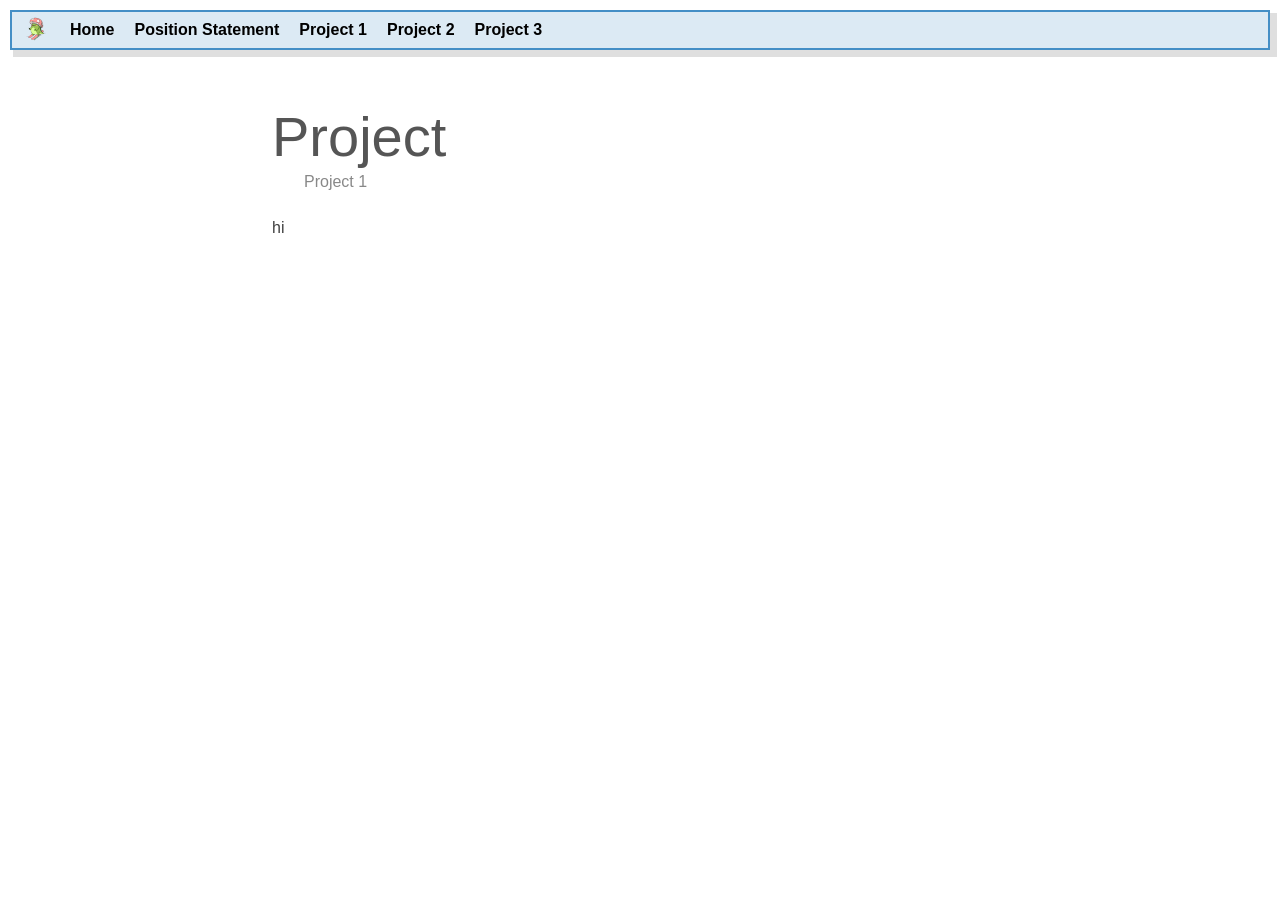
==== p1.html @ 80aefc83 "bump mainpage" ====
<!DOCTYPE html>
	<html lang="en">
	<head>
	    <meta charset="UTF-8">
	    <meta name="viewport" content="width=device-width, initial-scale=1.0">
	    <title>EP: Project 1</title>
	    <link rel="stylesheet" href="style.css">
	</head>
	<body>

    <!-- UNIVERSAL HEADER START -->
    <header>
        <nav>
            <ul>
            	<img id="icon" src="assets/shroomskies.webp" width="24" height="24">
                <li><a href="index.html">Home</a></li>
                <li><a href="ps.html">Position Statement</a></li>
                <li><a href="p1.html">Project 1</a></li>
                <li><a href="p1.html">Project 2</a></li>
                <li><a href="p1.html">Project 3</a></li>
            </ul>
        </nav>
    </header>
    <!-- UNIVERSAL HEADER END -->

    <main>
        <h1>Project</h1>
        <h2>Project 1</h2>
        <p>
			hi
        </p>
    </main>


</body>
</html>
---- style.css ----
/* Reset */
* {
    margin: 0;
    padding: 0;
    box-sizing: border-box;
}

body {
    font-family: Sans-Serif;
    line-height: 1.6;
    color: #404040;
}

header {
    padding: 0;
    margin: 10px;
    background: #448fc630;
    border: 2px solid #448fc6;
    border-radius: 0px;
    box-shadow: 5px 5px 0px 2px #00000020;
}
#icon {
	margin-left:12px;
	margin-right: 12px;
}
nav ul {
    padding: 5px 0;
    display: flex;
    justify-content: left;
    list-style: none;
}
nav ul li a {
    text-decoration: none;
    font-weight: bold;
    color: #000;
    padding: 10px 10px;
}
nav ul li a:hover {
    color: #fff;
    background: #1071db;
}

/* Main Content */
main {
    padding: 2rem;
    max-width: 800px;
    margin: 0 auto;
}

main h1 {
	color: #555;
	font-size: 56px;
    font-weight: 300;
}
main h2{
	color: #888;
	font-size: 16px;
	font-weight: 200;
	margin-left: 2em;
	margin-top: -12px;
	margin-bottom: 20px;
}
main p{
	margin: 10px 0 0 0px;
}
main li {
	margin-bottom: 16px;
}
main .list-links{
	color: #000;
	text-decoration: none;
	font-weight: bold;
	background-color: #f7ceca;
	border: 2px solid #e13b2d;
	padding: 2px 6px 2px 6px;
}
main .list-links:hover{
	background-color: #d7aeaa;
}
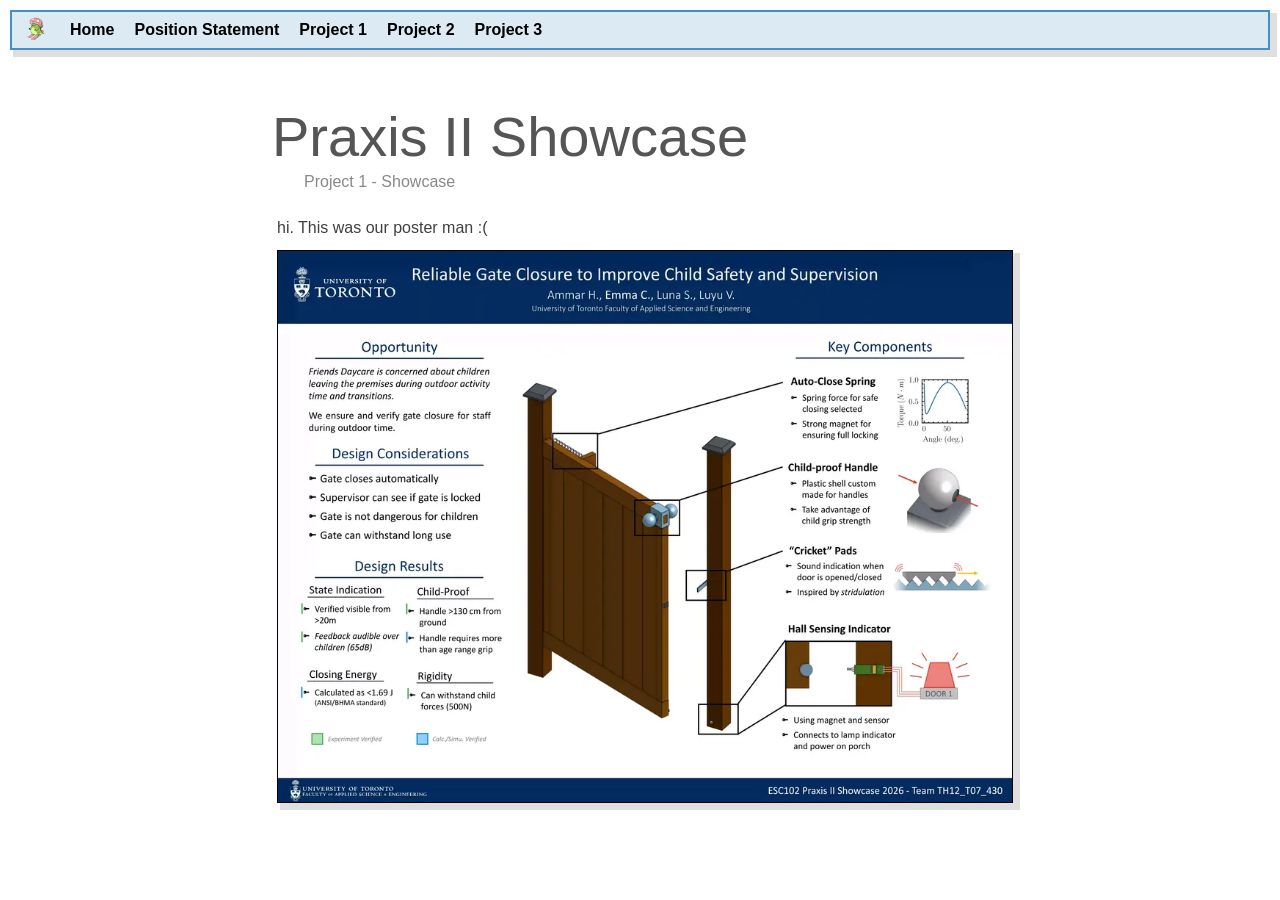
==== commit 16ca3fc0: "add ps" ====
--- a/p1.html
+++ b/p1.html
@@ -1,18 +1,21 @@
 <!DOCTYPE html>
-	<html lang="en">
-	<head>
-	    <meta charset="UTF-8">
-	    <meta name="viewport" content="width=device-width, initial-scale=1.0">
-	    <title>EP: Project 1</title>
-	    <link rel="stylesheet" href="style.css">
-	</head>
-	<body>
+<html lang="en">
+
+<head>
+    <meta charset="UTF-8">
+    <meta name="viewport" content="width=device-width, initial-scale=1.0">
+    <title>Engineering Portfolio</title>
+    <link rel="icon" href="favicon.webp">
+    <link rel="stylesheet" href="style.css">
+</head>
+
+<body>
 
     <!-- UNIVERSAL HEADER START -->
     <header>
         <nav>
             <ul>
-            	<img id="icon" src="assets/shroomskies.webp" width="24" height="24">
+                <img id="icon" src="assets/shroomskies.webp" width="24" height="24">
                 <li><a href="index.html">Home</a></li>
                 <li><a href="ps.html">Position Statement</a></li>
                 <li><a href="p1.html">Project 1</a></li>
@@ -24,13 +27,15 @@
     <!-- UNIVERSAL HEADER END -->
 
     <main>
-        <h1>Project</h1>
-        <h2>Project 1</h2>
+        <h1>Praxis II Showcase</h1>
+        <h2>Project 1 - Showcase</h2>
         <p>
-			hi
+            hi. This was our poster man :(
         </p>
+        <img src="assets/poster.webp">
     </main>
 
 
 </body>
+
 </html>
--- a/style.css
+++ b/style.css
@@ -12,29 +12,35 @@
 }
 
 header {
+    position: sticky;
+    top: 10px;
     padding: 0;
     margin: 10px;
-    background: #448fc630;
+    background: #dceaf4;
     border: 2px solid #448fc6;
     border-radius: 0px;
     box-shadow: 5px 5px 0px 2px #00000020;
 }
+
 #icon {
-	margin-left:12px;
-	margin-right: 12px;
+    margin-left: 12px;
+    margin-right: 12px;
 }
+
 nav ul {
     padding: 5px 0;
     display: flex;
     justify-content: left;
     list-style: none;
 }
+
 nav ul li a {
     text-decoration: none;
     font-weight: bold;
     color: #000;
     padding: 10px 10px;
 }
+
 nav ul li a:hover {
     color: #fff;
     background: #1071db;
@@ -48,32 +54,59 @@
 }
 
 main h1 {
-	color: #555;
-	font-size: 56px;
+    color: #555;
+    font-size: 56px;
     font-weight: 300;
 }
-main h2{
-	color: #888;
-	font-size: 16px;
-	font-weight: 200;
-	margin-left: 2em;
-	margin-top: -12px;
-	margin-bottom: 20px;
+
+main h2 {
+    color: #888;
+    font-size: 16px;
+    font-weight: 200;
+    margin-left: 2em;
+    margin-top: -12px;
+    margin-bottom: 20px;
 }
-main p{
-	margin: 10px 0 0 0px;
+
+main h4 {
+    margin-top: 12px;
 }
+
+main figcaption {
+    color: #777;
+    font-size: 12px;
+    max-width: 100%;
+}
+
+main figure {
+    width: 50%;
+}
+
+main img {
+    border: 1px solid #000;
+    box-shadow: 5px 5px 0px 2px #00000020;
+    margin: 5px;
+    width: 100%;
+}
+
+main p {
+    margin: 5px 0 5px 5px;
+}
+
 main li {
-	margin-bottom: 16px;
+    margin-top: 8px;
+    margin-bottom: 8px;
 }
-main .list-links{
-	color: #000;
-	text-decoration: none;
-	font-weight: bold;
-	background-color: #f7ceca;
-	border: 2px solid #e13b2d;
-	padding: 2px 6px 2px 6px;
+
+main .list-links {
+    color: #000;
+    text-decoration: none;
+    font-weight: bold;
+    background-color: #f7ceca;
+    border: 2px solid #e13b2d;
+    padding: 2px 6px 2px 6px;
 }
-main .list-links:hover{
-	background-color: #d7aeaa;
+
+main .list-links:hover {
+    background-color: #d7aeaa;
 }
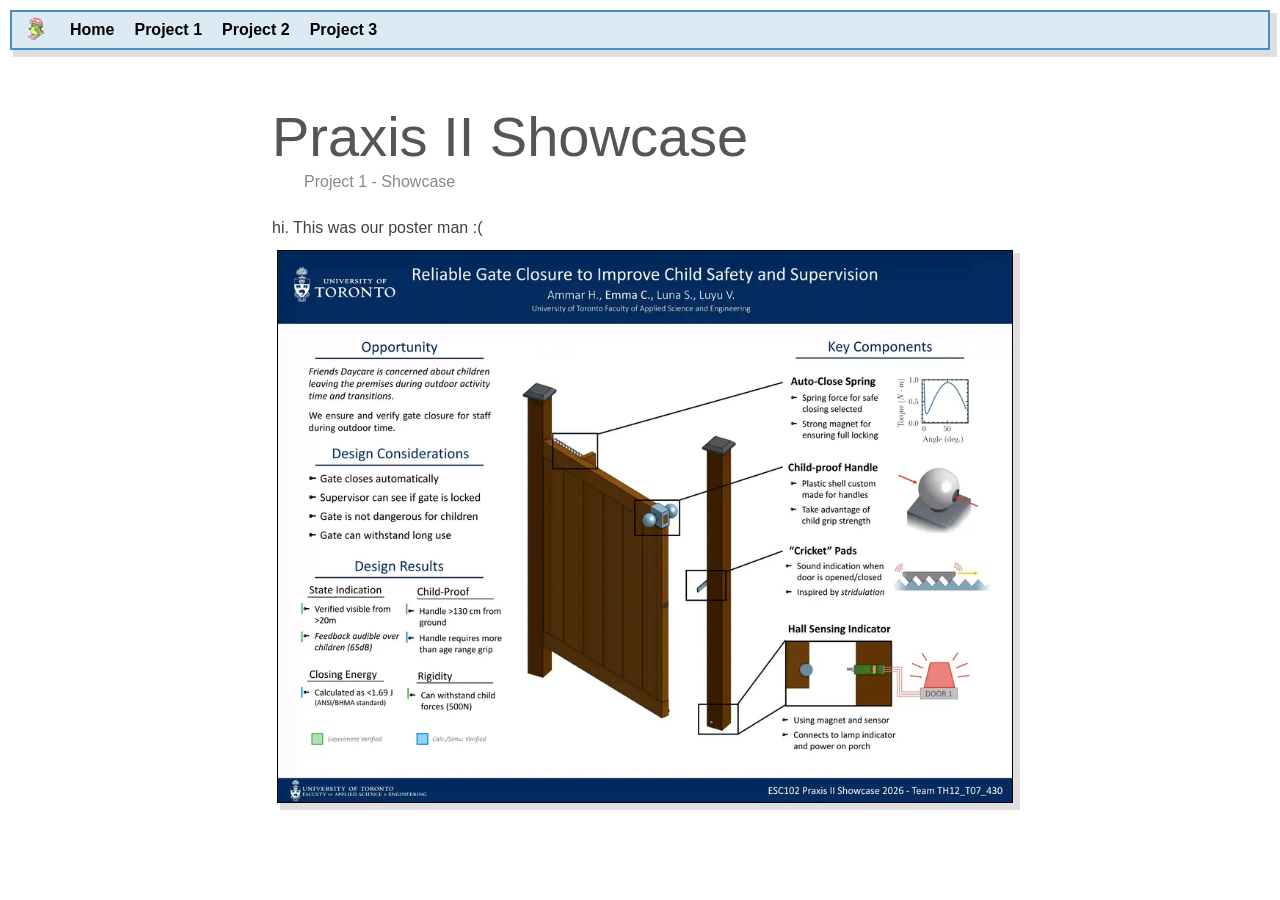
==== commit 5f4d4df8: "add for tng" ====
--- a/p1.html
+++ b/p1.html
@@ -17,7 +17,6 @@
             <ul>
                 <img id="icon" src="assets/shroomskies.webp" width="24" height="24">
                 <li><a href="index.html">Home</a></li>
-                <li><a href="ps.html">Position Statement</a></li>
                 <li><a href="p1.html">Project 1</a></li>
                 <li><a href="p1.html">Project 2</a></li>
                 <li><a href="p1.html">Project 3</a></li>
--- a/style.css
+++ b/style.css
@@ -73,13 +73,16 @@
 }
 
 main figcaption {
-    color: #777;
+    color: #555;
     font-size: 12px;
     max-width: 100%;
 }
 
 main figure {
-    width: 50%;
+    max-width: 500px;
+    border: 2px solid #42ad47;
+    background-color: #e4f3e5;
+    padding: 10px 30px 10px 10px;
 }
 
 main img {
@@ -90,7 +93,7 @@
 }
 
 main p {
-    margin: 5px 0 5px 5px;
+    margin: 5px 0 5px 0px;
 }
 
 main li {
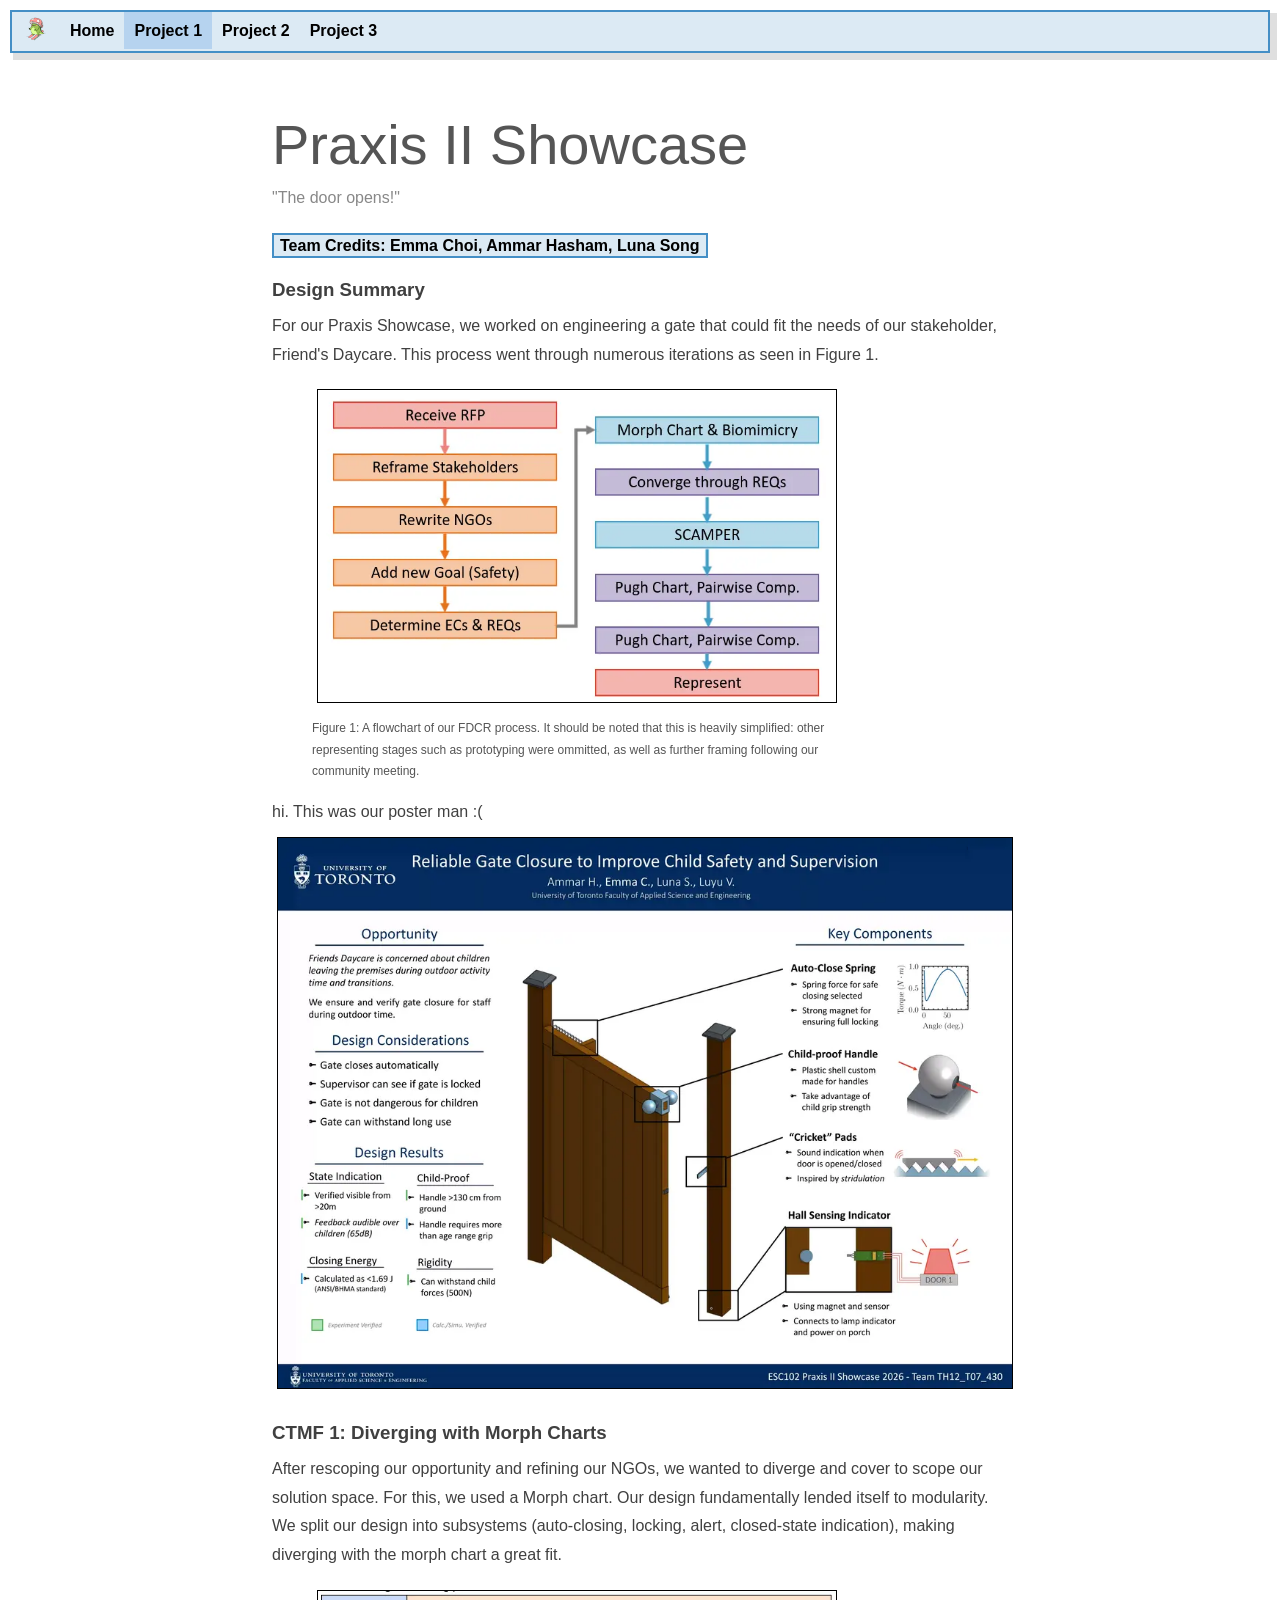
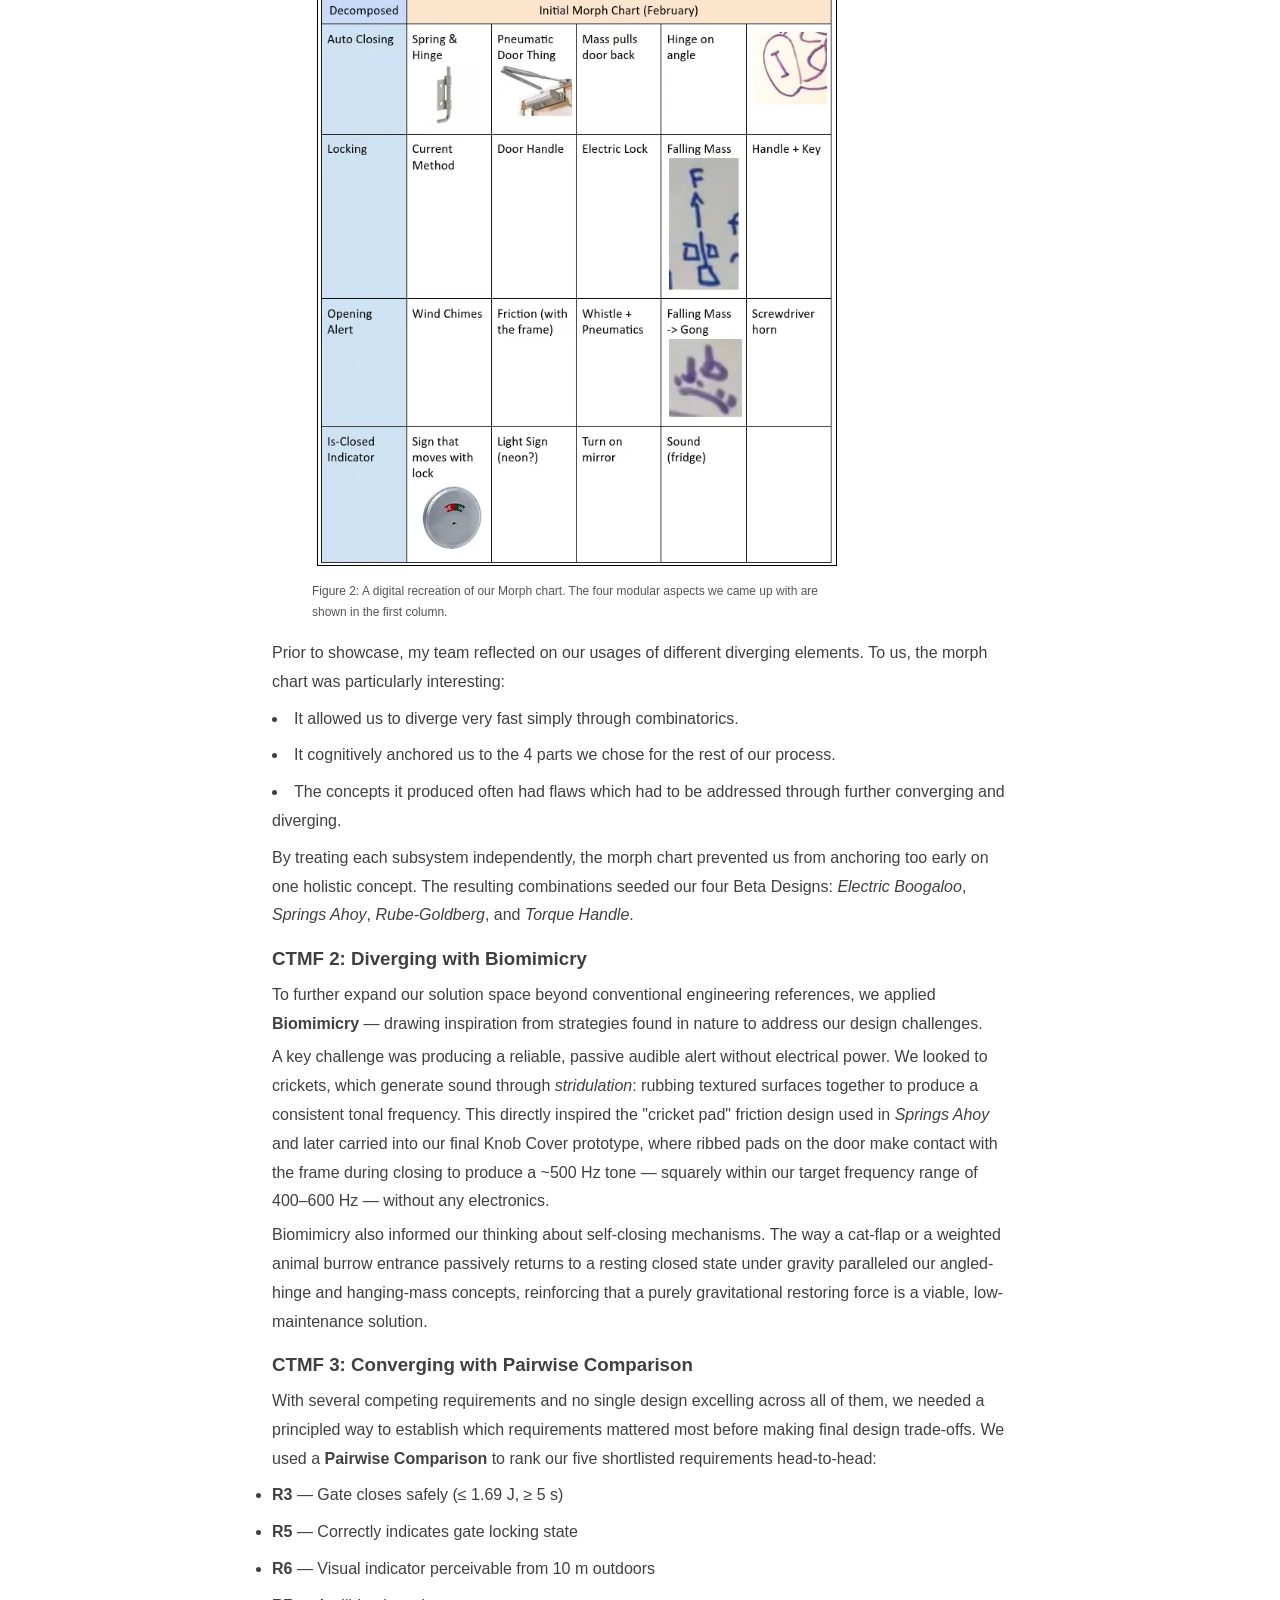
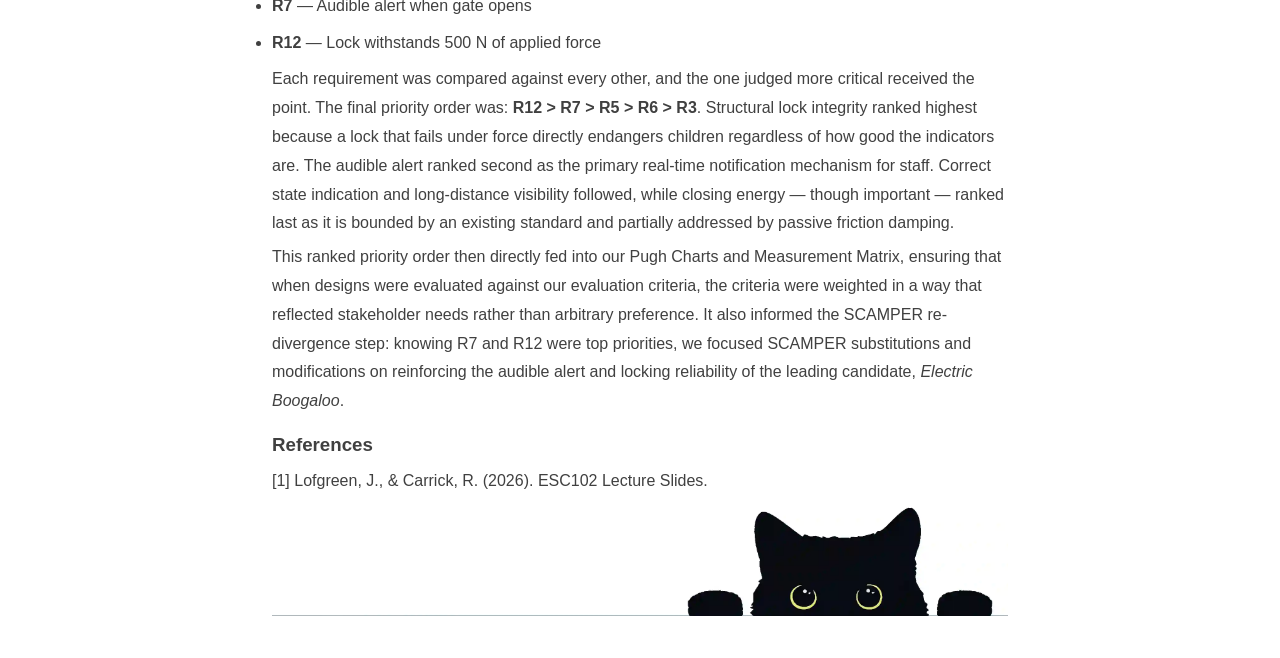
==== commit 598e3715: "add stuff" ====
--- a/p1.html
+++ b/p1.html
@@ -17,9 +17,9 @@
             <ul>
                 <img id="icon" src="assets/shroomskies.webp" width="24" height="24">
                 <li><a href="index.html">Home</a></li>
-                <li><a href="p1.html">Project 1</a></li>
-                <li><a href="p1.html">Project 2</a></li>
-                <li><a href="p1.html">Project 3</a></li>
+                <li><a href="p1.html" id="active-tab">Project 1</a></li>
+                <li><a href="p2.html">Project 2</a></li>
+                <li><a href="p3.html">Project 3</a></li>
             </ul>
         </nav>
     </header>
@@ -27,11 +27,114 @@
 
     <main>
         <h1>Praxis II Showcase</h1>
-        <h2>Project 1 - Showcase</h2>
+        <h2>"The door opens!"</h2>
+        <b class="list-links"> Team Credits: Emma Choi, Ammar Hasham, Luna Song
+        </b>
+
+        <h3>Design Summary</h3>
+        <p>
+            For our Praxis Showcase, we worked on engineering a gate that could fit the needs of our stakeholder,
+            Friend's Daycare. This process went through numerous iterations as seen in Figure 1.
+        </p>
+        <figure>
+            <img src="assets/fdcr.webp" alt="Figure 1">
+            <figcaption>Figure 1: A flowchart of our FDCR process. It should be noted that this is heavily simplified:
+                other representing stages such as prototyping were ommitted, as well as further framing following our
+                community meeting.</figcaption>
+        </figure>
         <p>
             hi. This was our poster man :(
         </p>
         <img src="assets/poster.webp">
+
+        <h3>CTMF 1: Diverging with Morph Charts</h3>
+        <p>
+            After rescoping our opportunity and refining our NGOs, we wanted to diverge and cover to scope our solution
+            space. For this, we used a Morph chart. Our design fundamentally lended itself to modularity. We split our
+            design into subsystems (auto-closing, locking, alert, closed-state indication), making diverging with the
+            morph chart a great fit.
+        </p>
+        <figure>
+            <img src="assets/morph.webp" alt="Figure 2">
+            <figcaption>Figure 2: A digital recreation of our Morph chart. The four modular aspects we came up with are
+                shown in the first column.</figcaption>
+        </figure>
+
+        <p>
+            Prior to showcase, my team reflected on our usages of different diverging elements. To us, the morph chart
+            was particularly interesting:
+            <li>It allowed us to diverge very fast simply through combinatorics.</li>
+            <li>It cognitively anchored us to the 4 parts we chose for the rest of our process.</li>
+            <li>The concepts it produced often had flaws which had to be addressed through further converging and
+                diverging.</li>
+
+        </p>
+        <p>
+            By treating each subsystem independently, the morph chart prevented us from anchoring too early on
+            one holistic concept. The resulting combinations seeded our four Beta Designs: <em>Electric
+                Boogaloo</em>, <em>Springs Ahoy</em>, <em>Rube-Goldberg</em>, and <em>Torque Handle</em>.
+        </p>
+
+        <h3>CTMF 2: Diverging with Biomimicry</h3>
+        <p>
+            To further expand our solution space beyond conventional engineering references, we applied
+            <b>Biomimicry</b> — drawing inspiration from strategies found in nature to address our design
+            challenges.
+        </p>
+        <p>
+            A key challenge was producing a reliable, passive audible alert without electrical power. We looked
+            to crickets, which generate sound through <em>stridulation</em>: rubbing textured surfaces together
+            to produce a consistent tonal frequency. This directly inspired the "cricket pad" friction design
+            used in <em>Springs Ahoy</em> and later carried into our final Knob Cover prototype, where ribbed
+            pads on the door make contact with the frame during closing to produce a ~500 Hz tone — squarely
+            within our target frequency range of 400–600 Hz — without any electronics.
+        </p>
+        <p>
+            Biomimicry also informed our thinking about self-closing mechanisms. The way a cat-flap or a
+            weighted animal burrow entrance passively returns to a resting closed state under gravity paralleled
+            our angled-hinge and hanging-mass concepts, reinforcing that a purely gravitational restoring force
+            is a viable, low-maintenance solution.
+        </p>
+
+        <h3>CTMF 3: Converging with Pairwise Comparison</h3>
+        <p>
+            With several competing requirements and no single design excelling across all of them, we needed a
+            principled way to establish which requirements mattered most before making final design trade-offs.
+            We used a <b>Pairwise Comparison</b> to rank our five shortlisted requirements head-to-head:
+        </p>
+        <ul>
+            <li><b>R3</b> — Gate closes safely (≤ 1.69 J, ≥ 5 s)</li>
+            <li><b>R5</b> — Correctly indicates gate locking state</li>
+            <li><b>R6</b> — Visual indicator perceivable from 10 m outdoors</li>
+            <li><b>R7</b> — Audible alert when gate opens</li>
+            <li><b>R12</b> — Lock withstands 500 N of applied force</li>
+        </ul>
+        <p>
+            Each requirement was compared against every other, and the one judged more critical received the
+            point. The final priority order was: <strong>R12 &gt; R7 &gt; R5 &gt; R6 &gt; R3</strong>.
+            Structural lock integrity ranked highest because a lock that fails under force directly endangers
+            children regardless of how good the indicators are. The audible alert ranked second as the primary
+            real-time notification mechanism for staff. Correct state indication and long-distance visibility
+            followed, while closing energy — though important — ranked last as it is bounded by an existing
+            standard and partially addressed by passive friction damping.
+        </p>
+        <p>
+            This ranked priority order then directly fed into our Pugh Charts and Measurement Matrix, ensuring
+            that when designs were evaluated against our evaluation criteria, the criteria were weighted in a
+            way that reflected stakeholder needs rather than arbitrary preference. It also informed the
+            SCAMPER re-divergence step: knowing R7 and R12 were top priorities, we focused SCAMPER
+            substitutions and modifications on reinforcing the audible alert and locking reliability of the
+            leading candidate, <em>Electric Boogaloo</em>.
+        </p>
+
+        <h3>References</h3>
+        <p>
+            [1] Lofgreen, J., & Carrick, R. (2026). ESC102 Lecture Slides.
+        </p>
+
+
+        <img src="assets/cat.webp" alt="cat" class="no-border">
+
     </main>
 
 
--- a/style.css
+++ b/style.css
@@ -7,7 +7,7 @@
 
 body {
     font-family: Sans-Serif;
-    line-height: 1.6;
+    line-height: 1.8;
     color: #404040;
 }
 
@@ -25,6 +25,14 @@
 #icon {
     margin-left: 12px;
     margin-right: 12px;
+}
+
+#active-tab {
+    background: #1071db30;
+}
+
+#active-tab:hover {
+    background: #1071db;
 }
 
 nav ul {
@@ -63,10 +71,14 @@
     color: #888;
     font-size: 16px;
     font-weight: 200;
-    margin-left: 2em;
     margin-top: -12px;
     margin-bottom: 20px;
 }
+
+main h3 {
+    margin-top: 12px;
+}
+
 
 main h4 {
     margin-top: 12px;
@@ -79,17 +91,23 @@
 }
 
 main figure {
-    max-width: 500px;
-    border: 2px solid #42ad47;
-    background-color: #e4f3e5;
-    padding: 10px 30px 10px 10px;
+    max-width: 600px;
+    /*border: 2px solid #42ad47;
+    background-color: #e4f3e5;*/
+    padding: 10px 40px 10px 40px;
 }
 
 main img {
     border: 1px solid #000;
-    box-shadow: 5px 5px 0px 2px #00000020;
     margin: 5px;
     width: 100%;
+}
+
+.no-border {
+    border: none;
+    background: none;
+    margin: 0;
+    padding: 0;
 }
 
 main p {
@@ -105,11 +123,7 @@
     color: #000;
     text-decoration: none;
     font-weight: bold;
-    background-color: #f7ceca;
-    border: 2px solid #e13b2d;
+    background-color: #dceaf4;
+    border: 2px solid #448fc6;
     padding: 2px 6px 2px 6px;
 }
-
-main .list-links:hover {
-    background-color: #d7aeaa;
-}
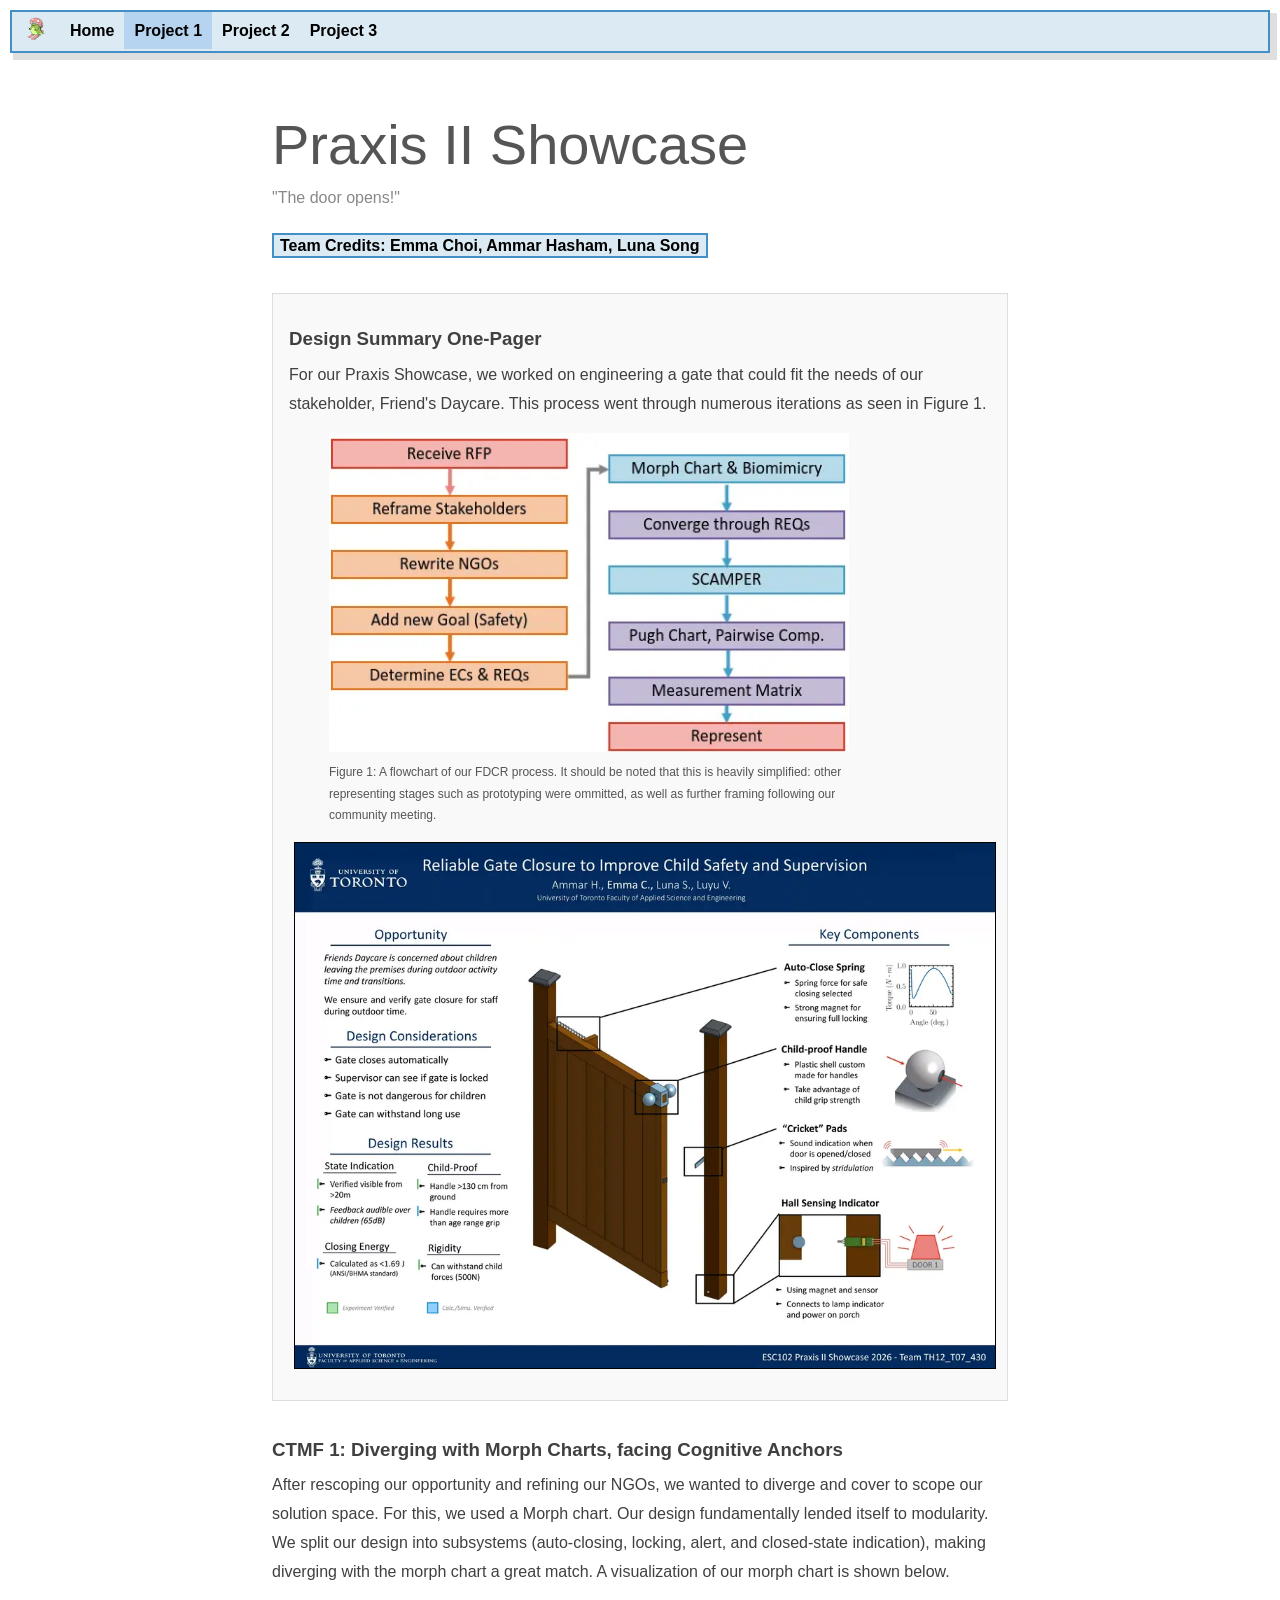
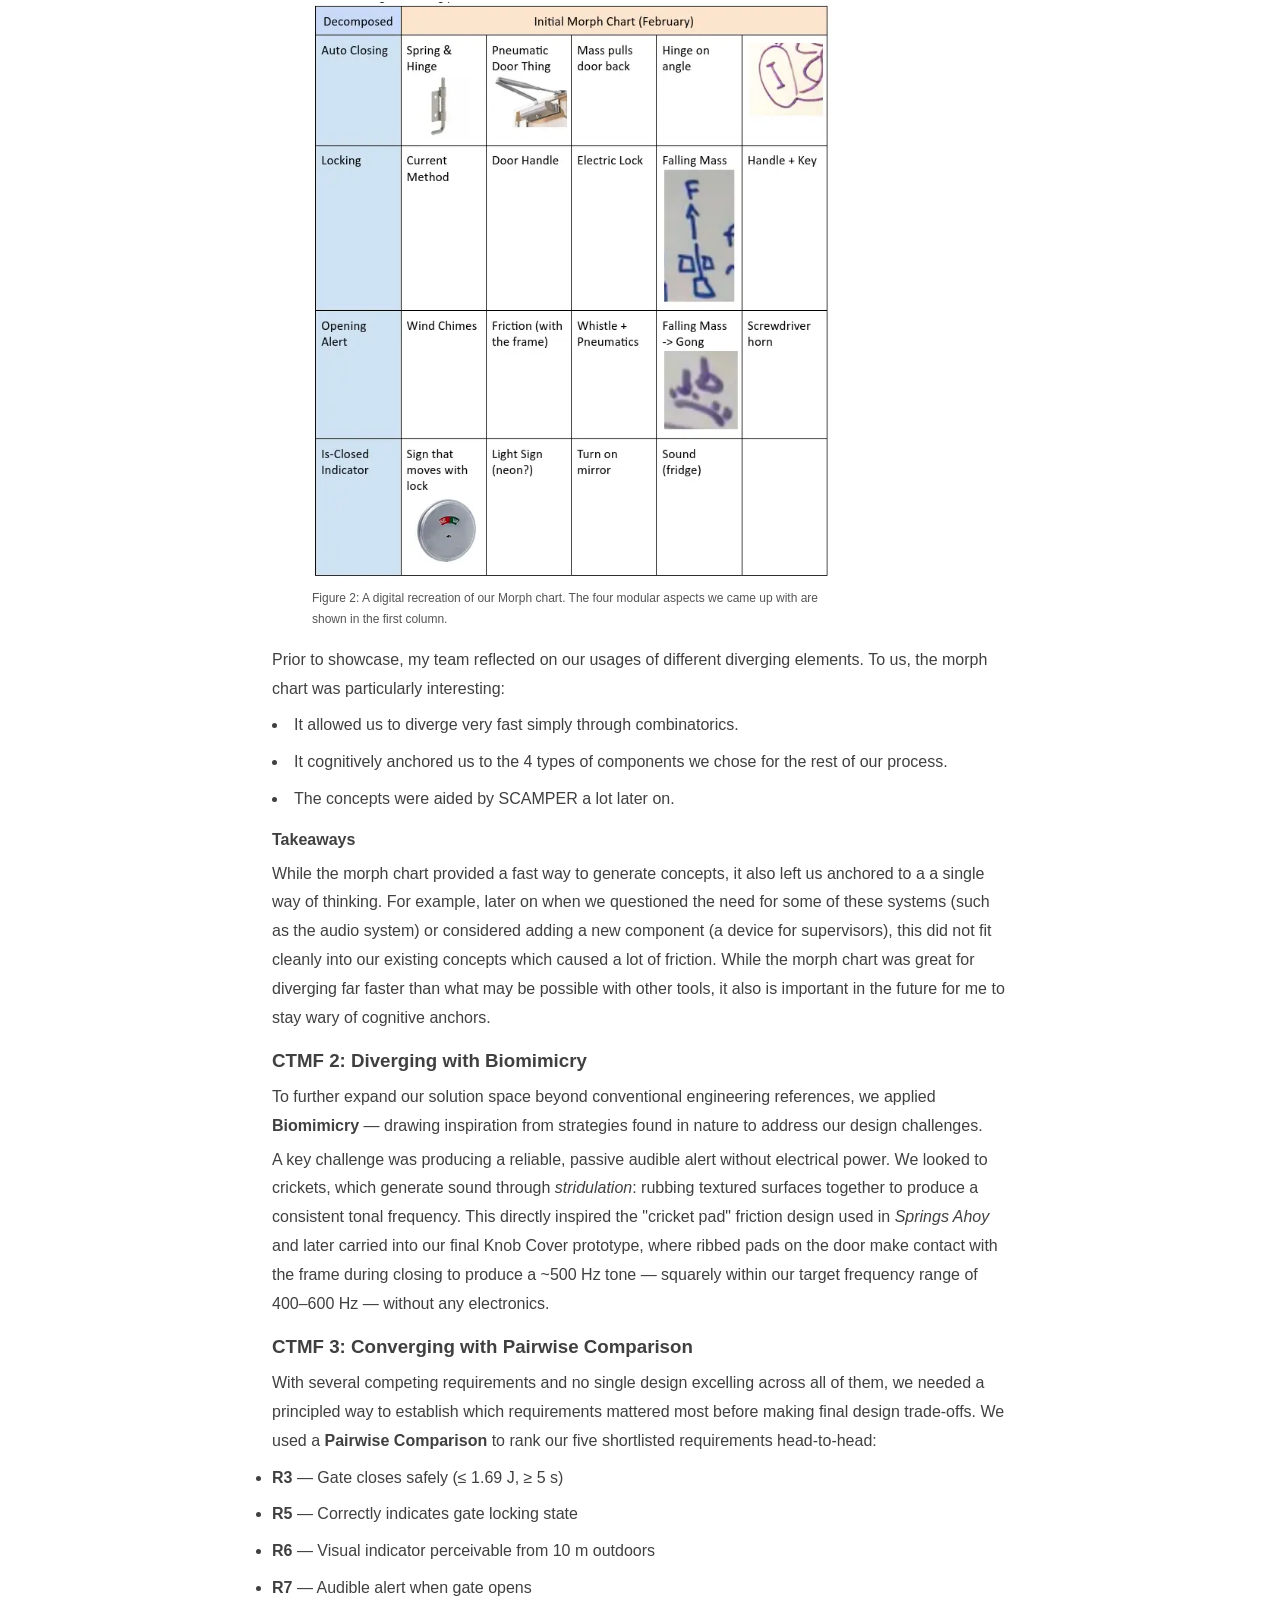
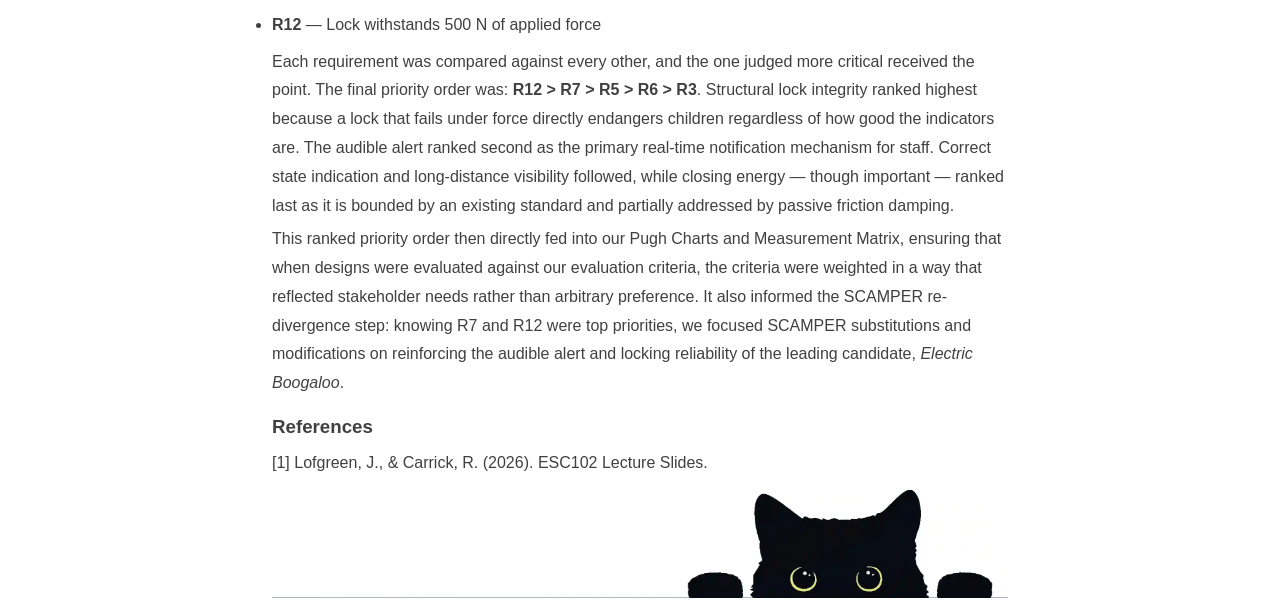
==== commit 91cd830b: "add one pagers" ====
--- a/p1.html
+++ b/p1.html
@@ -4,7 +4,7 @@
 <head>
     <meta charset="UTF-8">
     <meta name="viewport" content="width=device-width, initial-scale=1.0">
-    <title>Engineering Portfolio</title>
+    <title>Praxis Showcase - Luyu</title>
     <link rel="icon" href="favicon.webp">
     <link rel="stylesheet" href="style.css">
 </head>
@@ -30,32 +30,32 @@
         <h2>"The door opens!"</h2>
         <b class="list-links"> Team Credits: Emma Choi, Ammar Hasham, Luna Song
         </b>
-
-        <h3>Design Summary</h3>
-        <p>
-            For our Praxis Showcase, we worked on engineering a gate that could fit the needs of our stakeholder,
-            Friend's Daycare. This process went through numerous iterations as seen in Figure 1.
-        </p>
-        <figure>
-            <img src="assets/fdcr.webp" alt="Figure 1">
-            <figcaption>Figure 1: A flowchart of our FDCR process. It should be noted that this is heavily simplified:
-                other representing stages such as prototyping were ommitted, as well as further framing following our
-                community meeting.</figcaption>
-        </figure>
-        <p>
-            hi. This was our poster man :(
-        </p>
-        <img src="assets/poster.webp">
-
-        <h3>CTMF 1: Diverging with Morph Charts</h3>
+        <one-pager>
+            <h3>Design Summary One-Pager</h3>
+            <p>
+                For our Praxis Showcase, we worked on engineering a gate that could fit the needs of our stakeholder,
+                Friend's Daycare. This process went through numerous iterations as seen in Figure 1.
+            </p>
+            <figure>
+                <img src="assets/fdcr.webp" alt="Figure 1" class="no-border">
+                <figcaption>Figure 1: A flowchart of our FDCR process. It should be noted that this is heavily
+                    simplified:
+                    other representing stages such as prototyping were ommitted, as well as further framing following
+                    our
+                    community meeting.</figcaption>
+            </figure>
+            <img src="assets/poster.webp">
+        </one-pager>
+        <h3>CTMF 1: Diverging with Morph Charts, facing Cognitive Anchors</h3>
         <p>
             After rescoping our opportunity and refining our NGOs, we wanted to diverge and cover to scope our solution
             space. For this, we used a Morph chart. Our design fundamentally lended itself to modularity. We split our
-            design into subsystems (auto-closing, locking, alert, closed-state indication), making diverging with the
-            morph chart a great fit.
+            design into subsystems (auto-closing, locking, alert, and closed-state indication), making diverging with
+            the
+            morph chart a great match. A visualization of our morph chart is shown below.
         </p>
         <figure>
-            <img src="assets/morph.webp" alt="Figure 2">
+            <img src="assets/morph.webp" alt="Figure 2" class="no-border">
             <figcaption>Figure 2: A digital recreation of our Morph chart. The four modular aspects we came up with are
                 shown in the first column.</figcaption>
         </figure>
@@ -64,15 +64,18 @@
             Prior to showcase, my team reflected on our usages of different diverging elements. To us, the morph chart
             was particularly interesting:
             <li>It allowed us to diverge very fast simply through combinatorics.</li>
-            <li>It cognitively anchored us to the 4 parts we chose for the rest of our process.</li>
-            <li>The concepts it produced often had flaws which had to be addressed through further converging and
-                diverging.</li>
+            <li>It cognitively anchored us to the 4 types of components we chose for the rest of our process.</li>
+            <li>The concepts were aided by SCAMPER a lot later on.</li>
+        </p>
 
-        </p>
+        <h4>Takeaways</h4>
         <p>
-            By treating each subsystem independently, the morph chart prevented us from anchoring too early on
-            one holistic concept. The resulting combinations seeded our four Beta Designs: <em>Electric
-                Boogaloo</em>, <em>Springs Ahoy</em>, <em>Rube-Goldberg</em>, and <em>Torque Handle</em>.
+            While the morph chart provided a fast way to generate concepts, it also left us anchored to a
+            a single way of thinking. For example, later on when we questioned the need for some of these systems (such
+            as the audio system) or considered adding a new component (a device for supervisors), this did not fit
+            cleanly into our existing concepts which caused a lot of friction. While the morph chart was great for
+            diverging far faster than what may be possible with other tools, it also is important in the future for me
+            to stay wary of cognitive anchors.
         </p>
 
         <h3>CTMF 2: Diverging with Biomimicry</h3>
@@ -88,12 +91,6 @@
             used in <em>Springs Ahoy</em> and later carried into our final Knob Cover prototype, where ribbed
             pads on the door make contact with the frame during closing to produce a ~500 Hz tone — squarely
             within our target frequency range of 400–600 Hz — without any electronics.
-        </p>
-        <p>
-            Biomimicry also informed our thinking about self-closing mechanisms. The way a cat-flap or a
-            weighted animal burrow entrance passively returns to a resting closed state under gravity paralleled
-            our angled-hinge and hanging-mass concepts, reinforcing that a purely gravitational restoring force
-            is a viable, low-maintenance solution.
         </p>
 
         <h3>CTMF 3: Converging with Pairwise Comparison</h3>
--- a/style.css
+++ b/style.css
@@ -56,7 +56,7 @@
 
 /* Main Content */
 main {
-    padding: 2rem;
+    padding: 2rem 2rem 0 2rem;
     max-width: 800px;
     margin: 0 auto;
 }
@@ -88,6 +88,15 @@
     color: #555;
     font-size: 12px;
     max-width: 100%;
+}
+
+one-pager {
+    display: block;
+    margin: 2rem 0;
+    padding: 1rem;
+    width: 100%;
+    background-color: #f9f9f9;
+    border: 1px solid #ddd;
 }
 
 main figure {
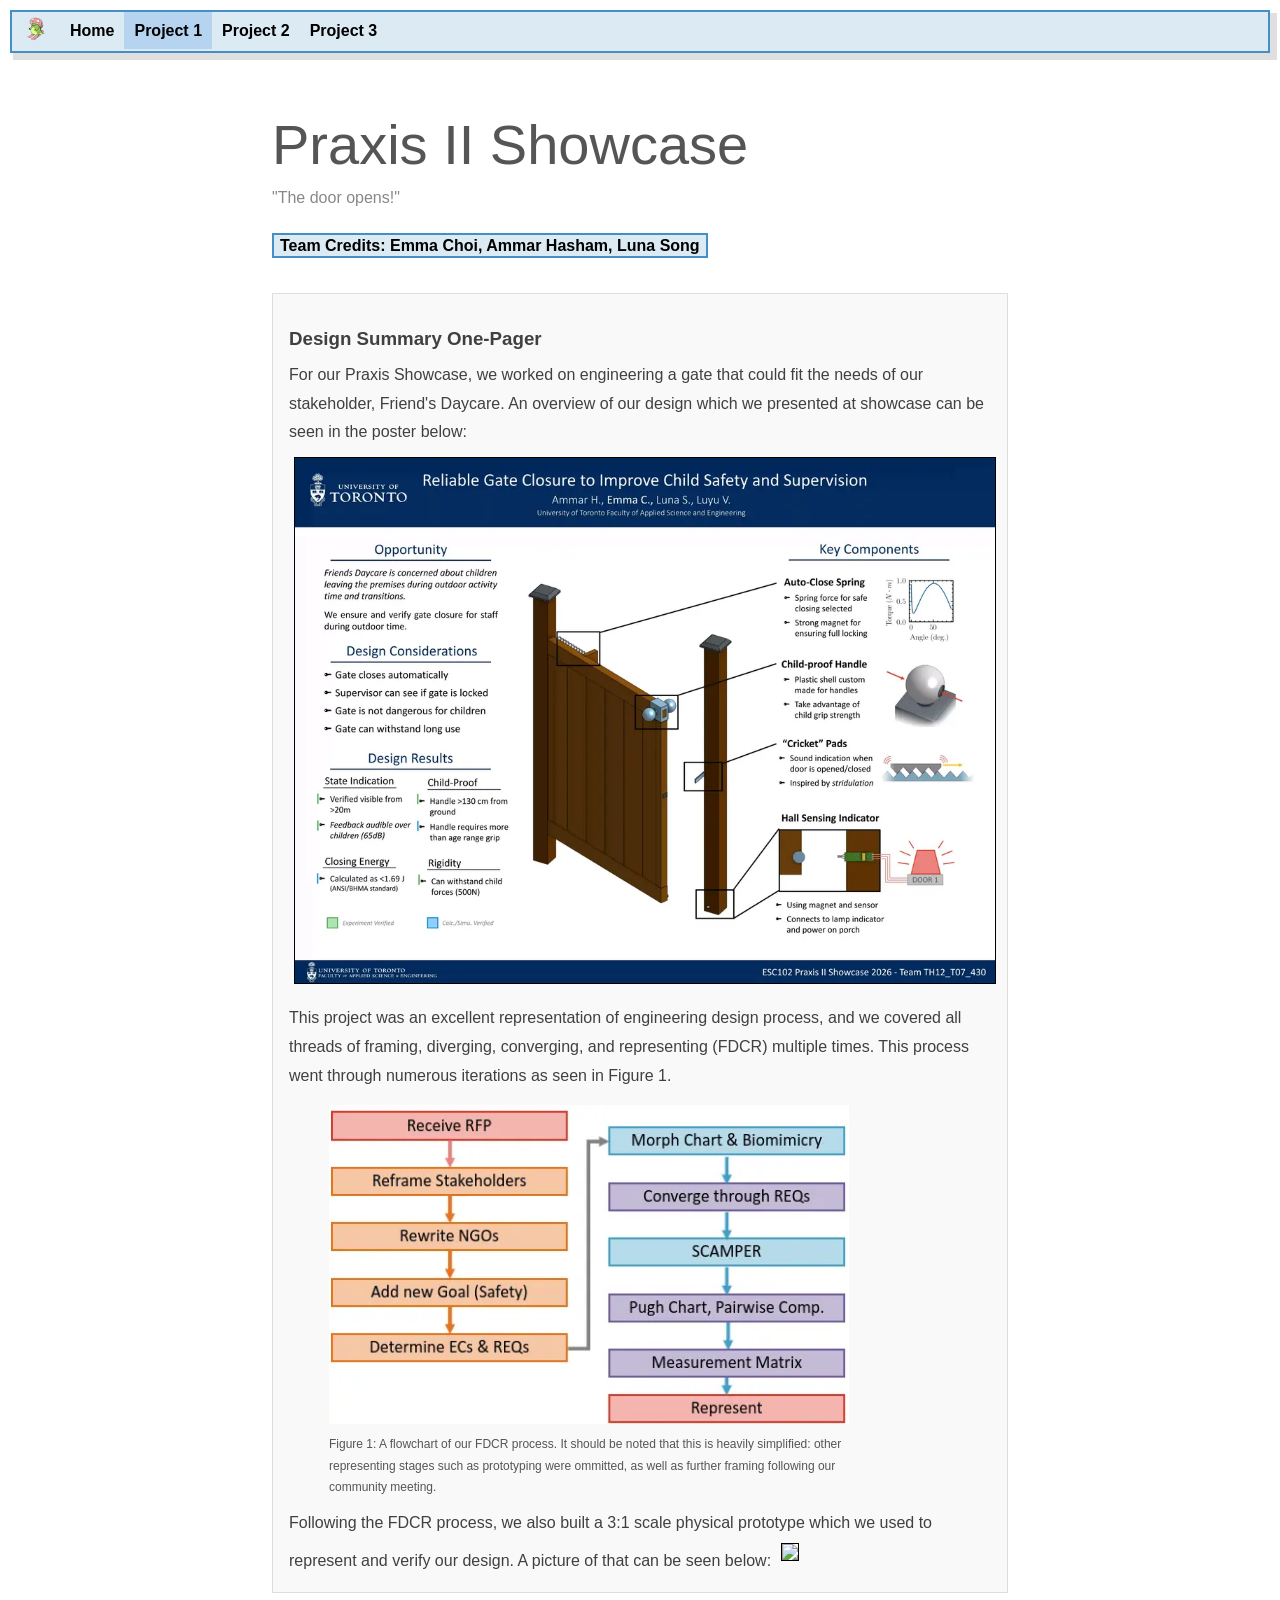
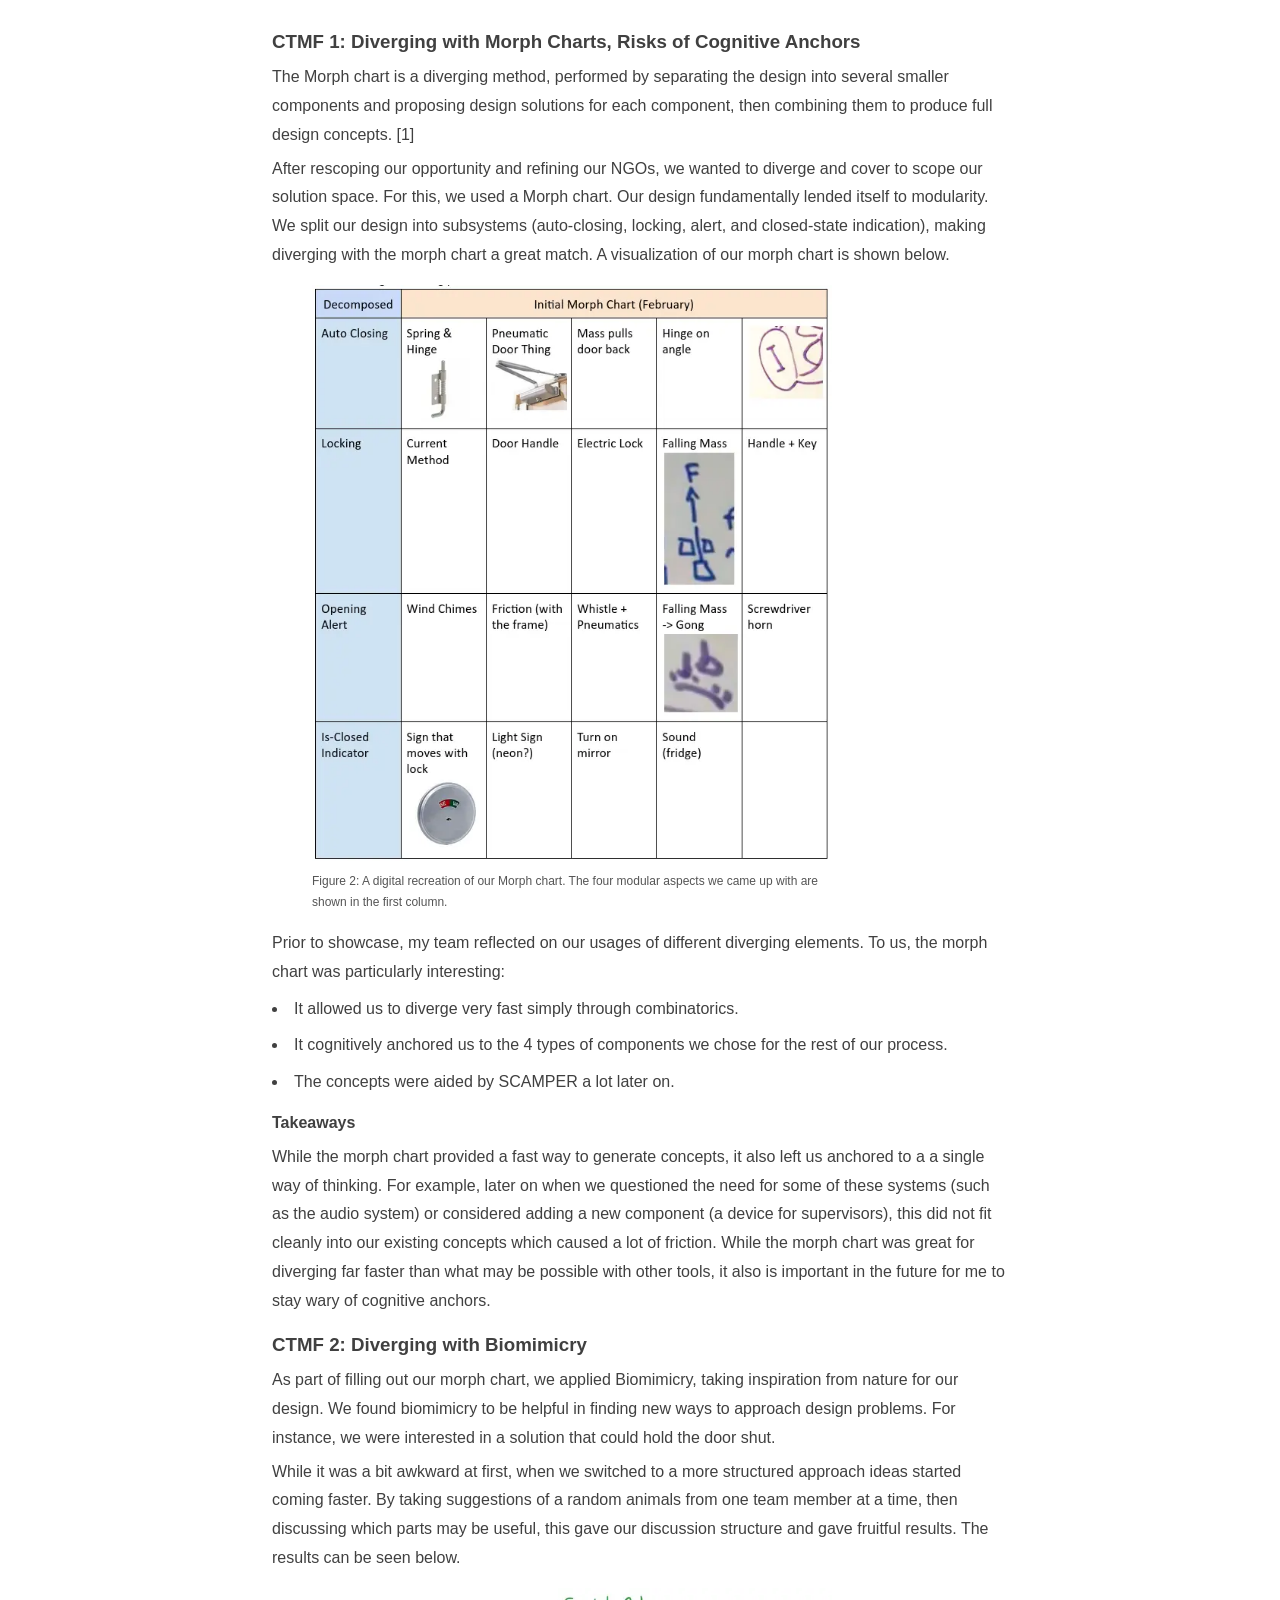
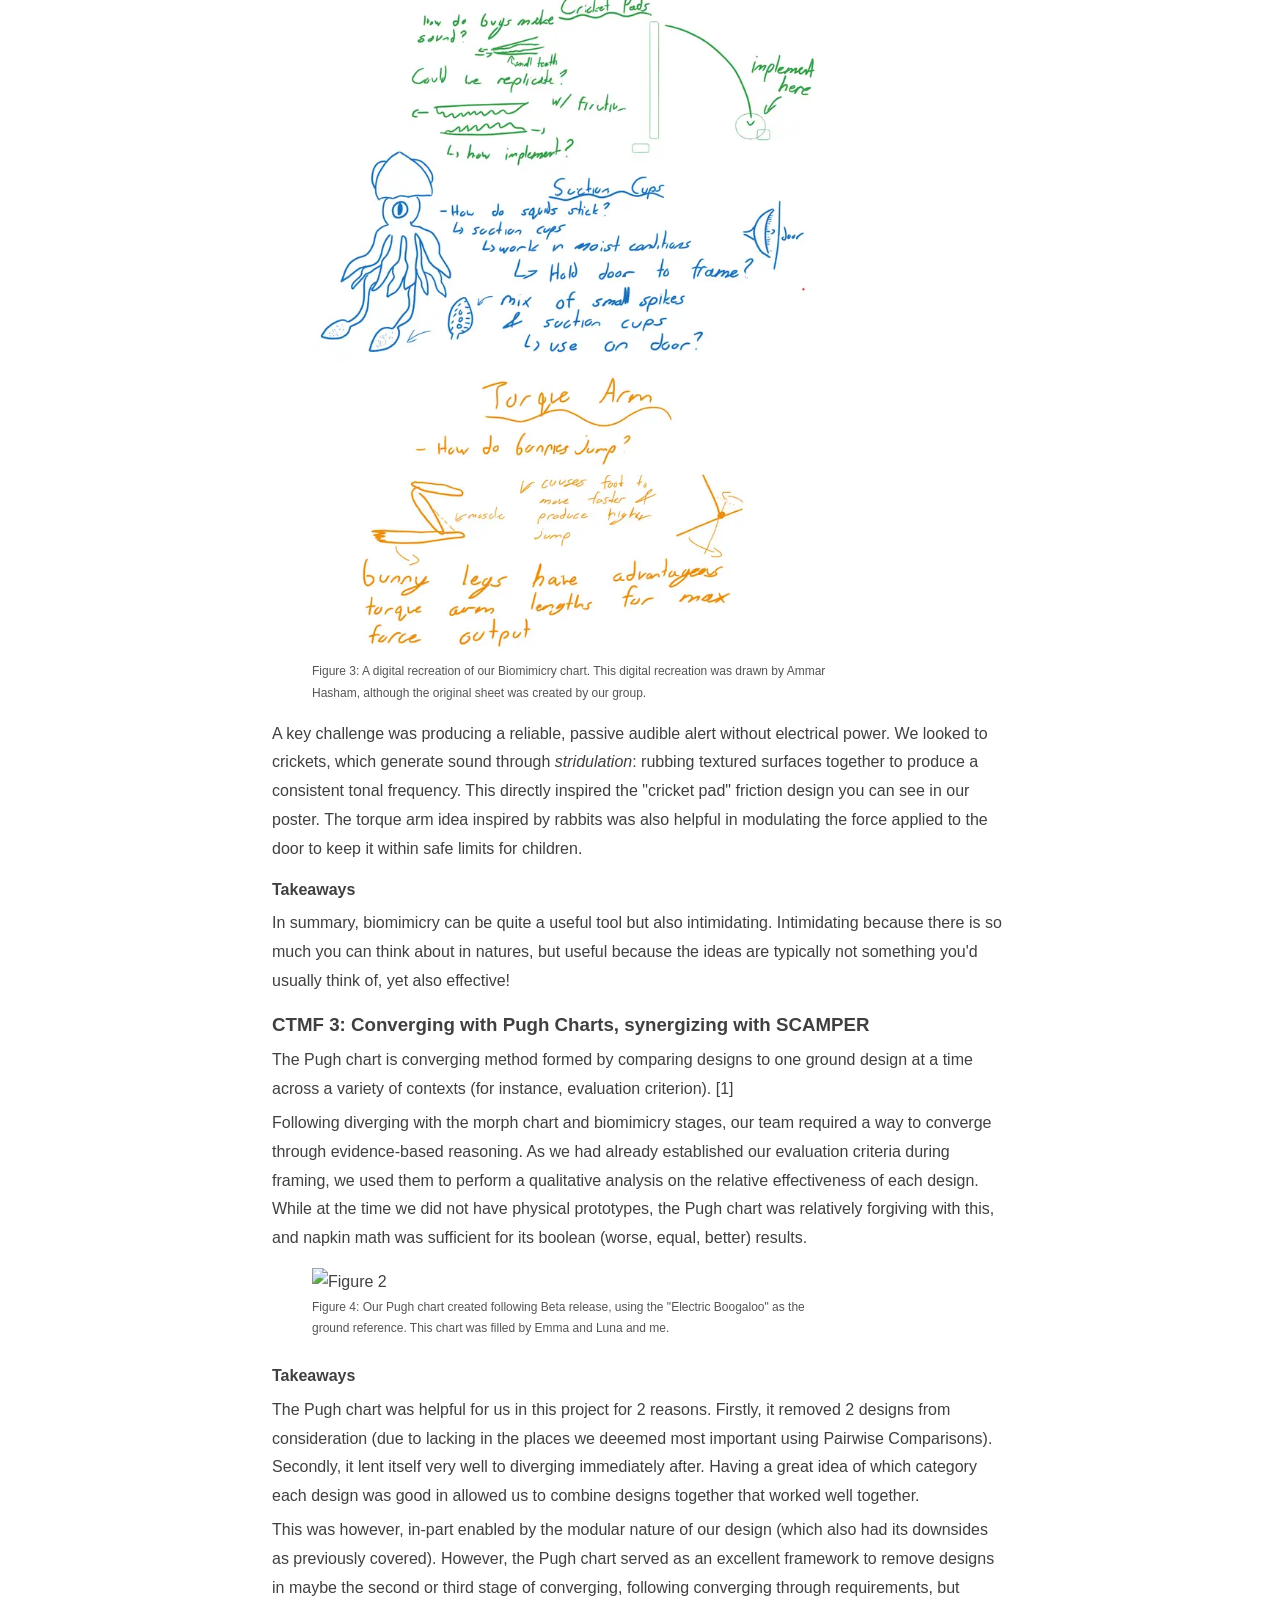
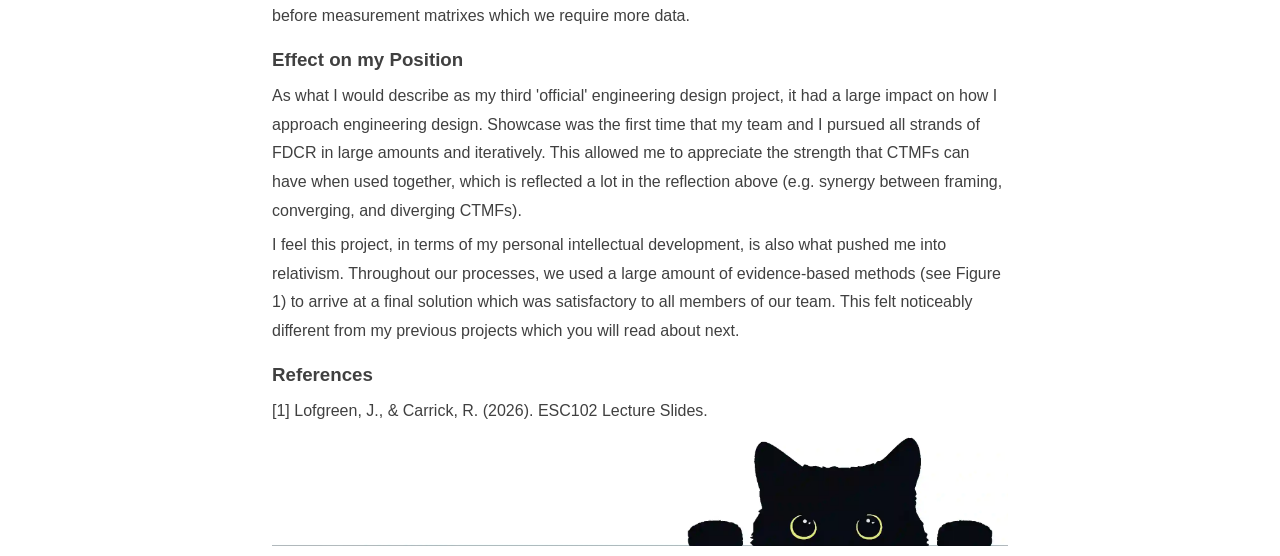
==== commit af6ea873: "add second project" ====
--- a/p1.html
+++ b/p1.html
@@ -34,7 +34,14 @@
             <h3>Design Summary One-Pager</h3>
             <p>
                 For our Praxis Showcase, we worked on engineering a gate that could fit the needs of our stakeholder,
-                Friend's Daycare. This process went through numerous iterations as seen in Figure 1.
+                Friend's Daycare. An overview of our design which we presented at showcase can be seen in the poster
+                below:
+            </p>
+            <img src="assets/poster.webp">
+            <p>
+                This project was an excellent representation of engineering design process, and we covered all threads
+                of framing, diverging, converging, and representing (FDCR) multiple times.
+                This process went through numerous iterations as seen in Figure 1.
             </p>
             <figure>
                 <img src="assets/fdcr.webp" alt="Figure 1" class="no-border">
@@ -44,9 +51,17 @@
                     our
                     community meeting.</figcaption>
             </figure>
-            <img src="assets/poster.webp">
+
+            Following the FDCR process, we also built a 3:1 scale physical prototype which we used to represent and
+            verify our design. A picture of that can be seen below:
+            <img src="assets/prototype.webp">
+
         </one-pager>
-        <h3>CTMF 1: Diverging with Morph Charts, facing Cognitive Anchors</h3>
+        <h3>CTMF 1: Diverging with Morph Charts, Risks of Cognitive Anchors</h3>
+        <p>
+            The Morph chart is a diverging method, performed by separating the design into several smaller components
+            and proposing design solutions for each component, then combining them to produce full design concepts. [1]
+        </p>
         <p>
             After rescoping our opportunity and refining our NGOs, we wanted to diverge and cover to scope our solution
             space. For this, we used a Morph chart. Our design fundamentally lended itself to modularity. We split our
@@ -80,48 +95,82 @@
 
         <h3>CTMF 2: Diverging with Biomimicry</h3>
         <p>
-            To further expand our solution space beyond conventional engineering references, we applied
-            <b>Biomimicry</b> — drawing inspiration from strategies found in nature to address our design
-            challenges.
+            As part of filling out our morph chart, we applied
+            Biomimicry, taking inspiration from nature for our design. We found biomimicry to be helpful in finding new
+            ways to approach design problems. For instance, we were interested in a solution that could hold the door
+            shut.
         </p>
+        <p>
+            While it was a bit awkward at first, when we switched to a more structured approach ideas started coming
+            faster. By taking suggestions of a random animals from one team member at a time, then discussing
+            which parts may be useful, this gave our discussion structure and gave fruitful results. The results can be
+            seen below.
+        </p>
+        <figure>
+            <img src="assets/bio.webp" alt="Figure 2" class="no-border">
+            <figcaption>Figure 3: A digital recreation of our Biomimicry chart. This digital recreation was drawn by
+                Ammar Hasham, although the original sheet was created by our group.</figcaption>
+        </figure>
         <p>
             A key challenge was producing a reliable, passive audible alert without electrical power. We looked
             to crickets, which generate sound through <em>stridulation</em>: rubbing textured surfaces together
             to produce a consistent tonal frequency. This directly inspired the "cricket pad" friction design
-            used in <em>Springs Ahoy</em> and later carried into our final Knob Cover prototype, where ribbed
-            pads on the door make contact with the frame during closing to produce a ~500 Hz tone — squarely
-            within our target frequency range of 400–600 Hz — without any electronics.
+            you can see in our poster. The torque arm idea inspired by rabbits was also helpful in modulating the force
+            applied to the door to keep it within safe limits for children.
+        </p>
+        <h4>Takeaways</h4>
+
+        <p>
+            In summary, biomimicry can be quite a useful tool but also intimidating. Intimidating because there is so
+            much you can think about in natures, but useful because the ideas are typically not something you'd usually
+            think of, yet also effective!
         </p>
 
-        <h3>CTMF 3: Converging with Pairwise Comparison</h3>
+        <h3>CTMF 3: Converging with Pugh Charts, synergizing with SCAMPER</h3>
         <p>
-            With several competing requirements and no single design excelling across all of them, we needed a
-            principled way to establish which requirements mattered most before making final design trade-offs.
-            We used a <b>Pairwise Comparison</b> to rank our five shortlisted requirements head-to-head:
-        </p>
-        <ul>
-            <li><b>R3</b> — Gate closes safely (≤ 1.69 J, ≥ 5 s)</li>
-            <li><b>R5</b> — Correctly indicates gate locking state</li>
-            <li><b>R6</b> — Visual indicator perceivable from 10 m outdoors</li>
-            <li><b>R7</b> — Audible alert when gate opens</li>
-            <li><b>R12</b> — Lock withstands 500 N of applied force</li>
-        </ul>
-        <p>
-            Each requirement was compared against every other, and the one judged more critical received the
-            point. The final priority order was: <strong>R12 &gt; R7 &gt; R5 &gt; R6 &gt; R3</strong>.
-            Structural lock integrity ranked highest because a lock that fails under force directly endangers
-            children regardless of how good the indicators are. The audible alert ranked second as the primary
-            real-time notification mechanism for staff. Correct state indication and long-distance visibility
-            followed, while closing energy — though important — ranked last as it is bounded by an existing
-            standard and partially addressed by passive friction damping.
+            The Pugh chart is converging method formed by comparing designs to one ground design at a time across a
+            variety of contexts (for instance, evaluation criterion). [1]
         </p>
         <p>
-            This ranked priority order then directly fed into our Pugh Charts and Measurement Matrix, ensuring
-            that when designs were evaluated against our evaluation criteria, the criteria were weighted in a
-            way that reflected stakeholder needs rather than arbitrary preference. It also informed the
-            SCAMPER re-divergence step: knowing R7 and R12 were top priorities, we focused SCAMPER
-            substitutions and modifications on reinforcing the audible alert and locking reliability of the
-            leading candidate, <em>Electric Boogaloo</em>.
+            Following diverging with the morph chart and biomimicry stages, our team required a way to converge through
+            evidence-based reasoning. As we had already established our evaluation criteria during framing, we used them
+            to perform a qualitative analysis on the relative effectiveness of each design. While at the time we did not
+            have physical prototypes, the Pugh chart was relatively forgiving with this, and napkin math was sufficient
+            for its boolean (worse, equal, better) results.
+        </p>
+        <figure>
+            <img src="assets/pugh.webp" alt="Figure 2" class="no-border">
+            <figcaption>Figure 4: Our Pugh chart created following Beta release, using the "Electric Boogaloo" as the
+                ground reference. This chart was filled by Emma and Luna and me.</figcaption>
+        </figure>
+        <h4>Takeaways</h4>
+        <p>
+            The Pugh chart was helpful for us in this project for 2 reasons. Firstly, it removed 2 designs from
+            consideration (due to lacking in the places we deeemed most important using Pairwise Comparisons). Secondly,
+            it lent itself very well to diverging immediately after. Having a great idea of which category each design
+            was good in allowed us to combine designs together that worked well together.
+        </p>
+        <p>
+            This was however, in-part enabled by the modular nature of our design (which also had its downsides as
+            previously covered). However, the Pugh chart served as an excellent framework to remove designs in maybe the
+            second or third stage of converging, following converging through requirements, but before measurement
+            matrixes which we require more data.
+        </p>
+
+
+        <h3>Effect on my Position</h3>
+        <p>
+            As what I would describe as my third 'official' engineering design project, it had a large impact on how I
+            approach engineering design. Showcase was the first time that my team and I pursued all strands of FDCR in
+            large amounts and iteratively. This allowed me to appreciate the strength that CTMFs can have when used
+            together, which is reflected a lot in the reflection above (e.g. synergy between framing, converging, and
+            diverging CTMFs).
+        </p>
+        <p>
+            I feel this project, in terms of my personal intellectual development, is also what pushed me into
+            relativism. Throughout our processes, we used a large amount of evidence-based methods (see Figure 1) to
+            arrive at a final solution which was satisfactory to all members of our team. This felt noticeably different
+            from my previous projects which you will read about next.
         </p>
 
         <h3>References</h3>
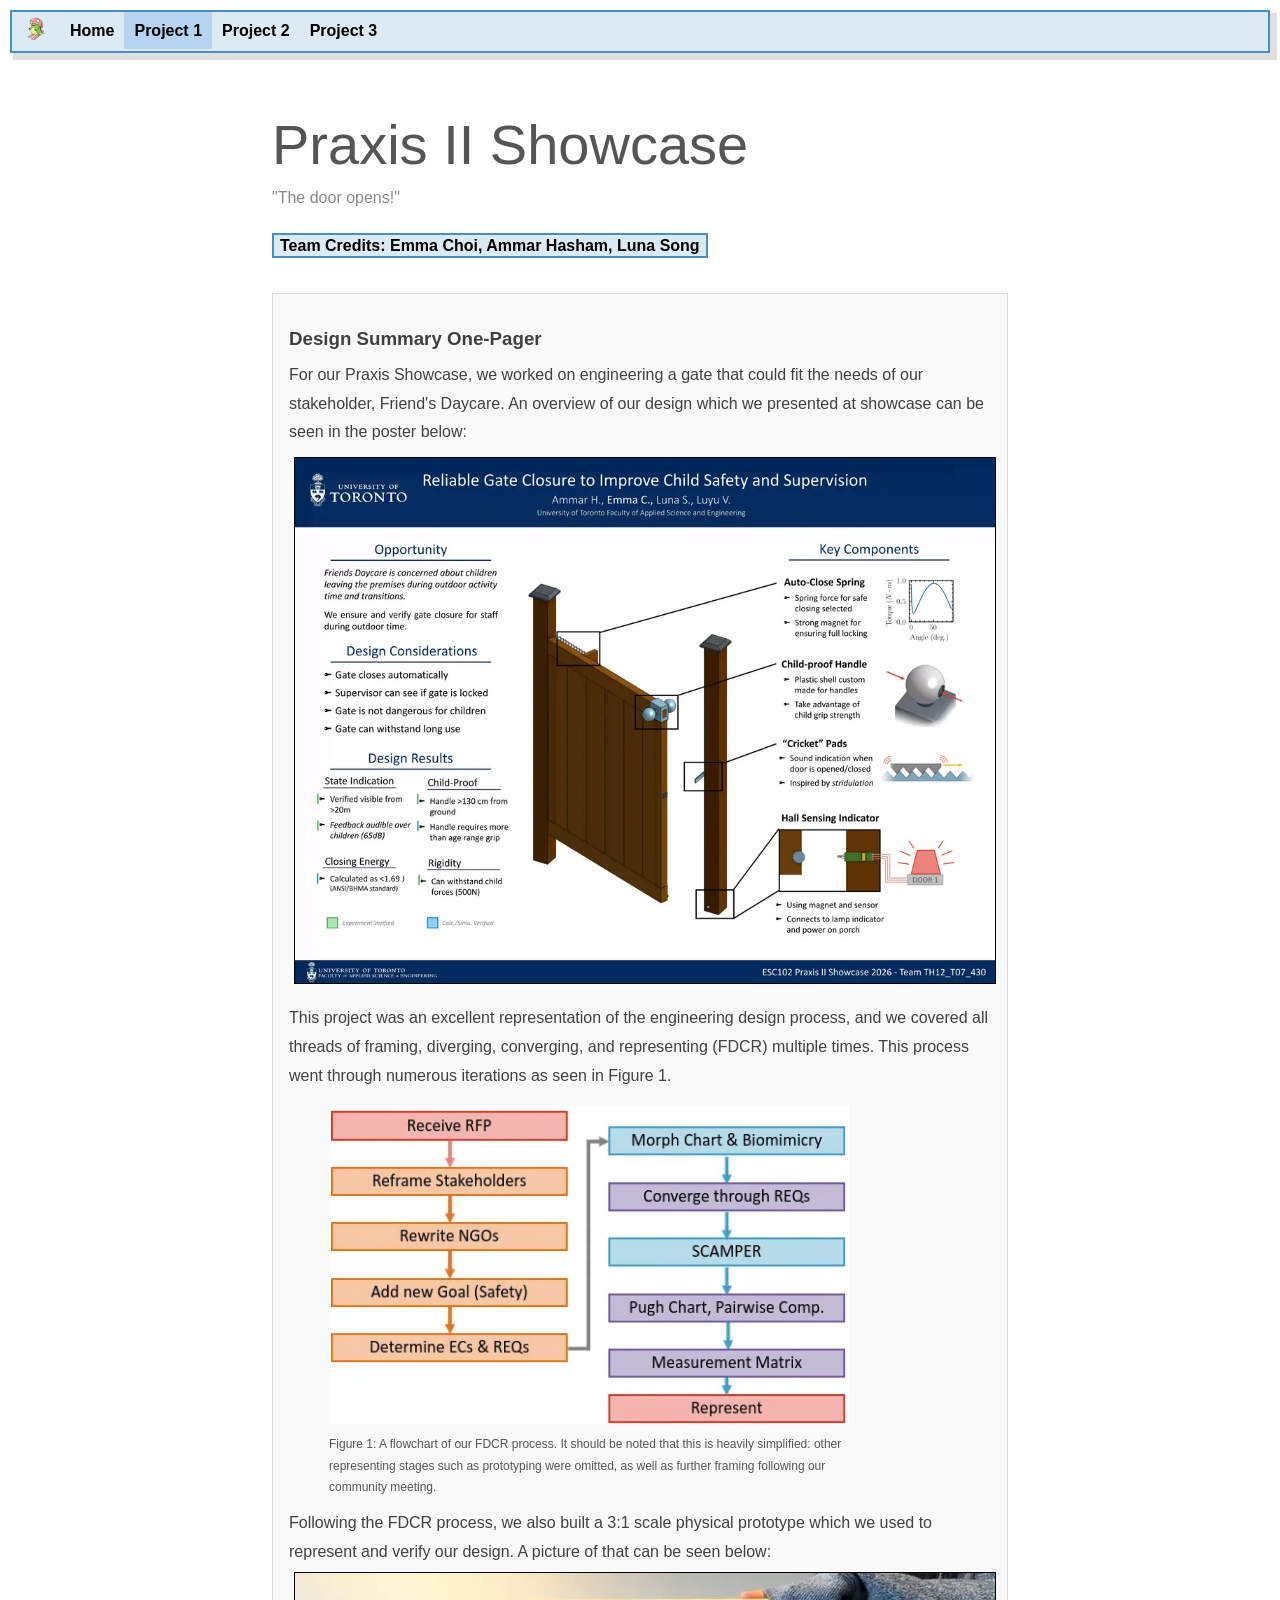
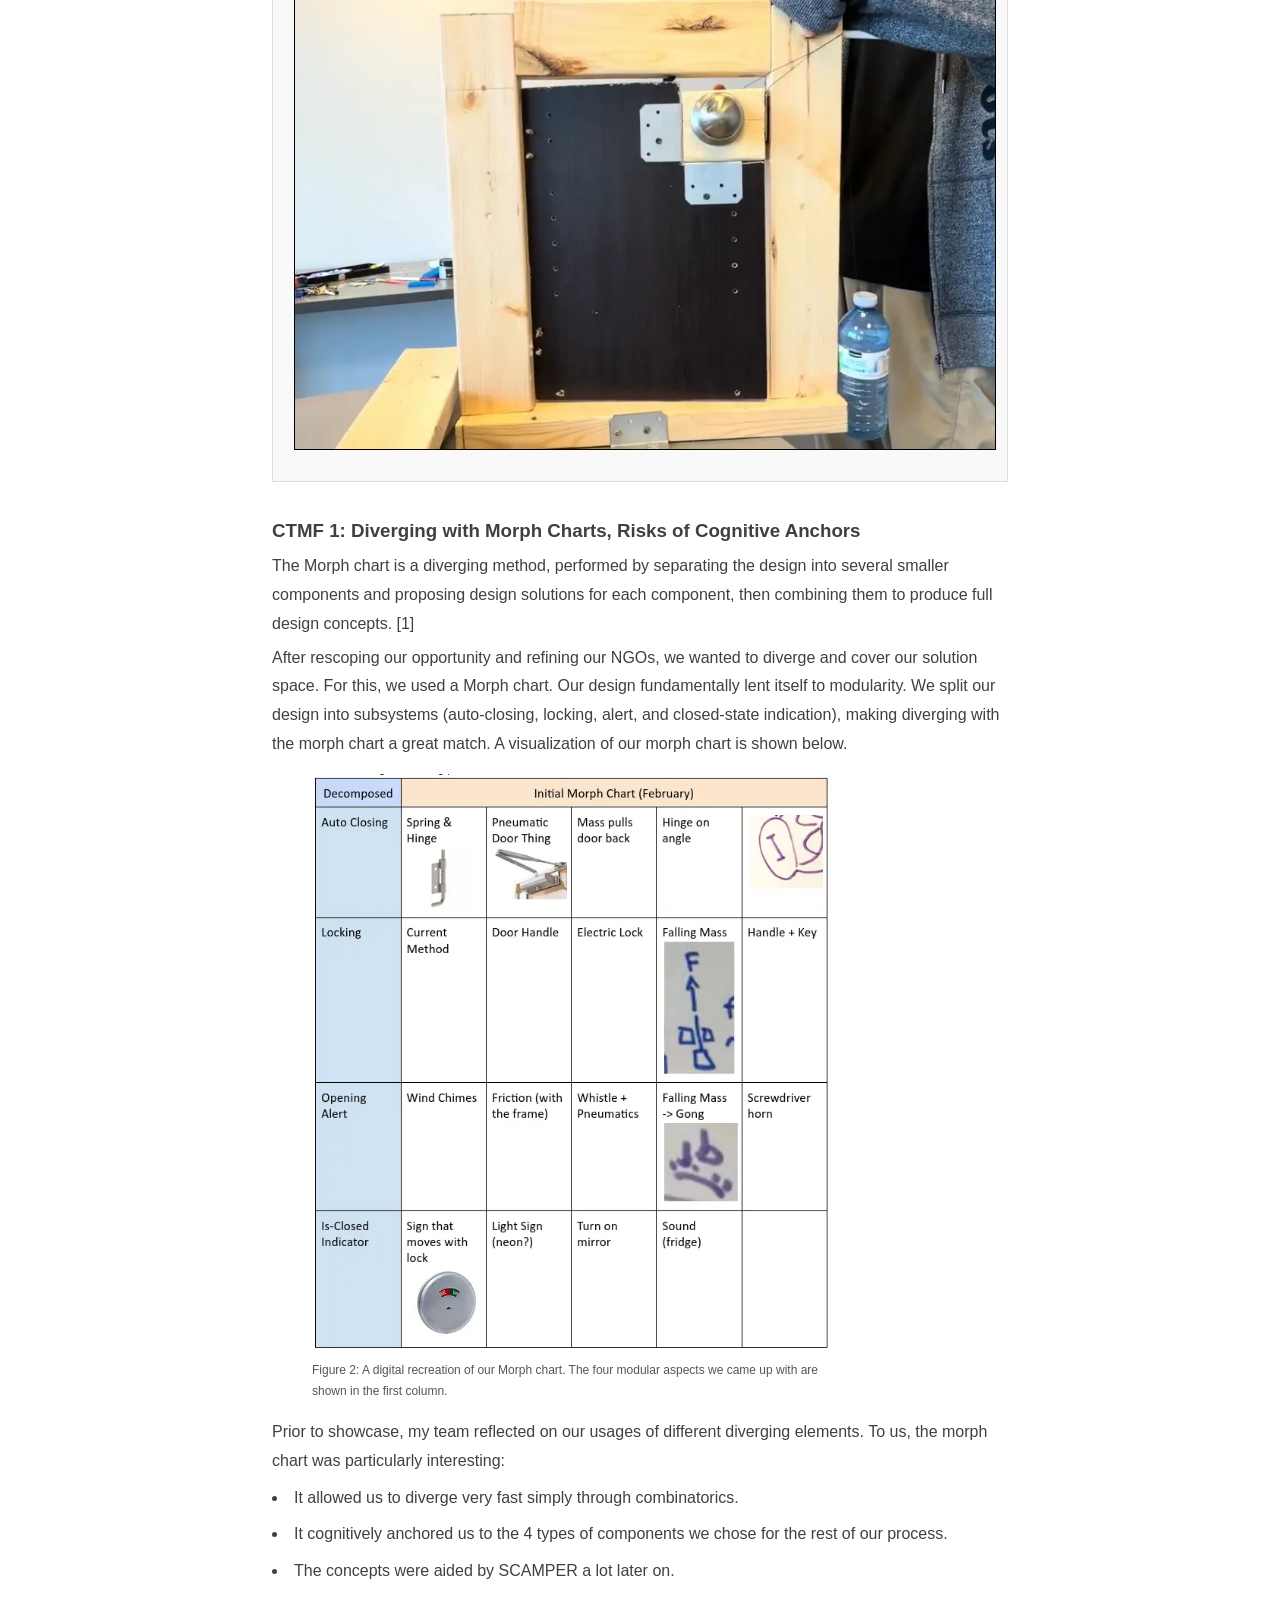
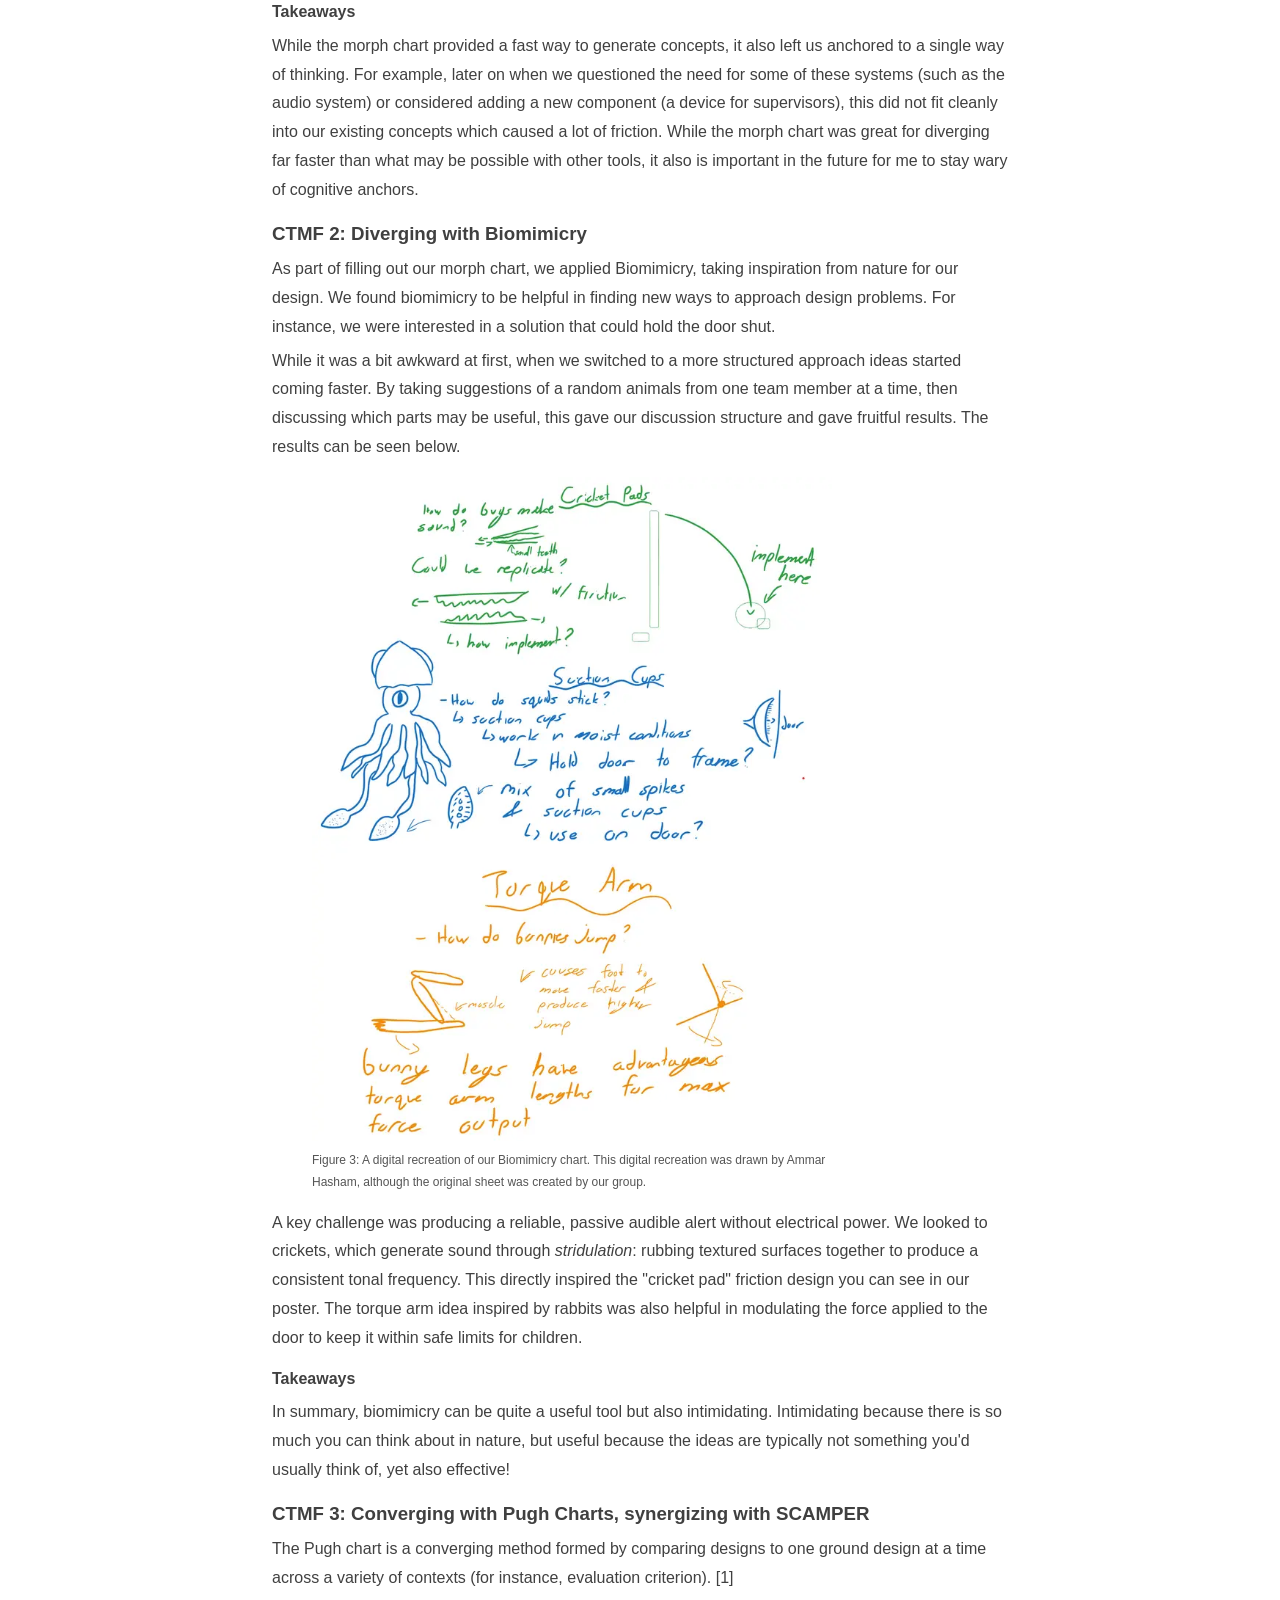
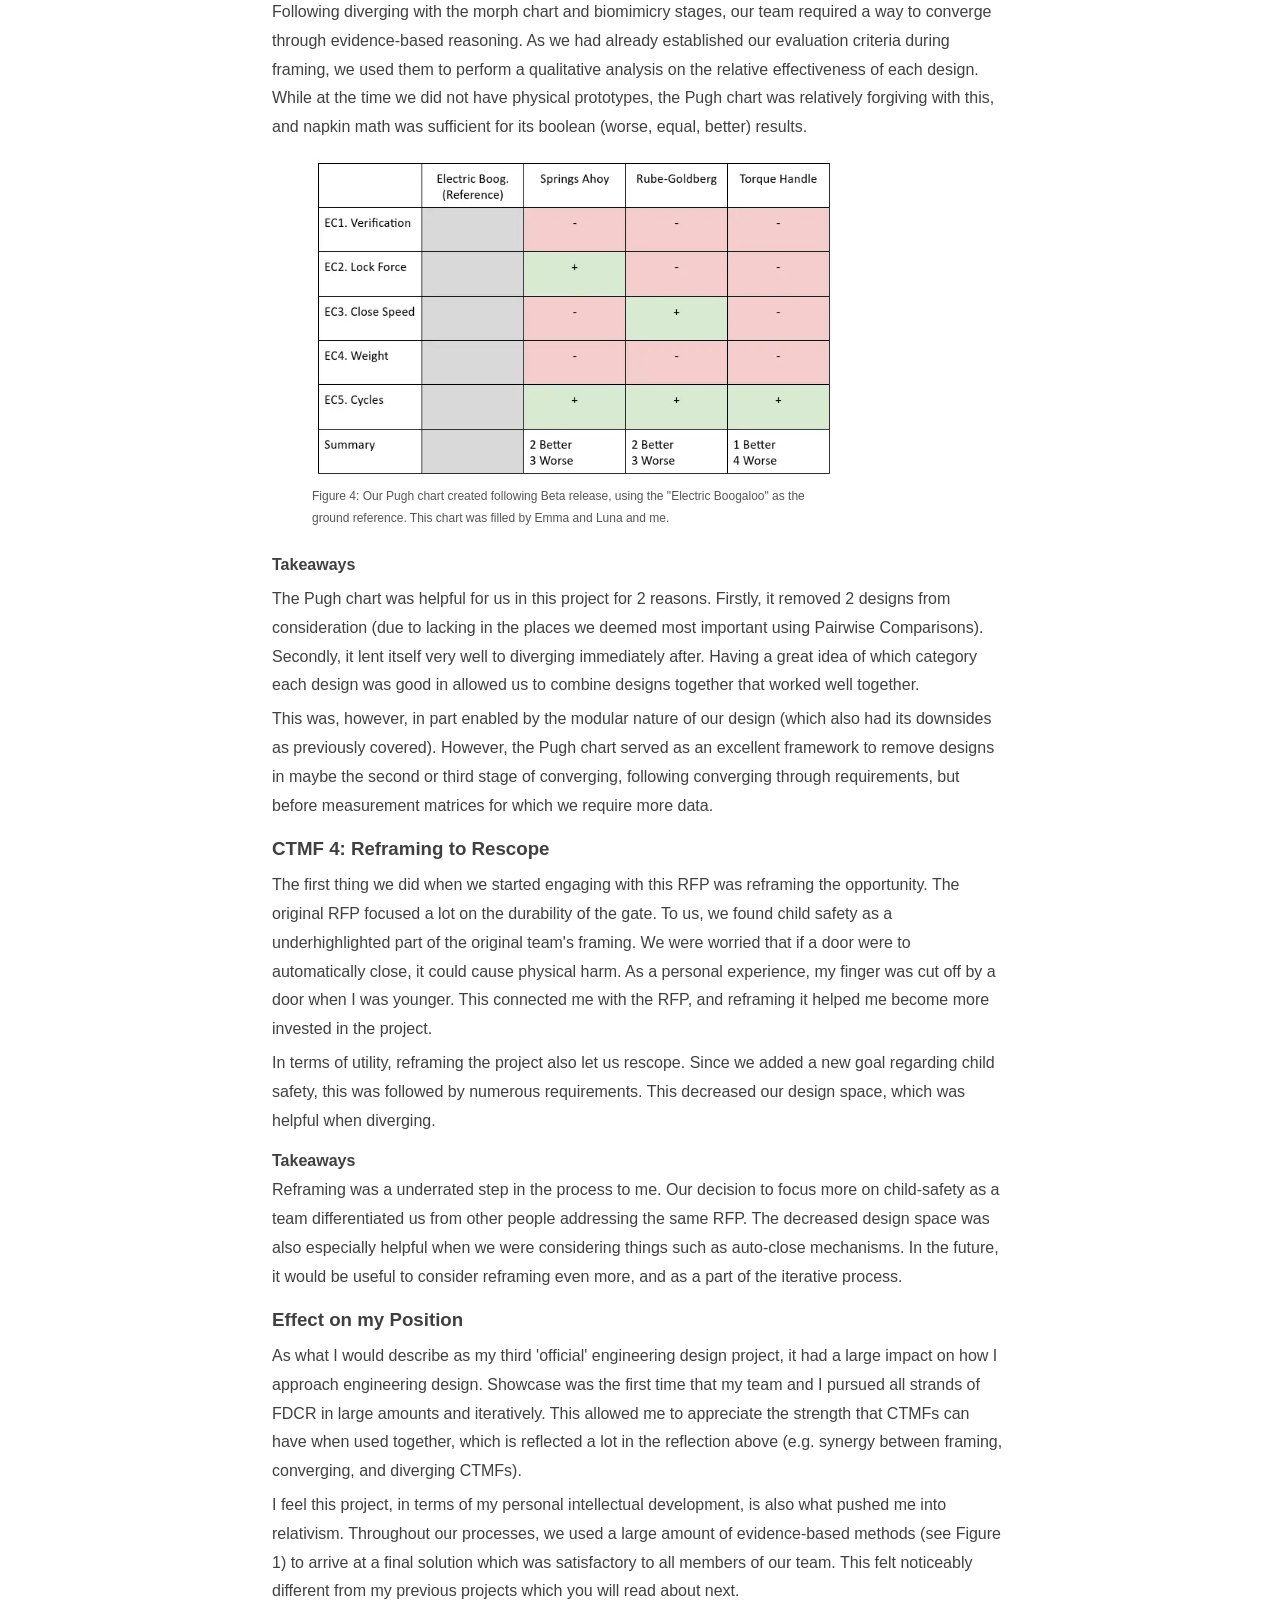
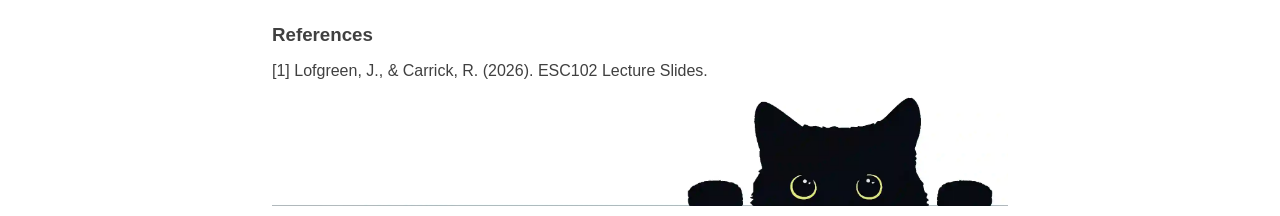
==== commit 5725c32c: "oh man we done??" ====
--- a/p1.html
+++ b/p1.html
@@ -39,7 +39,8 @@
             </p>
             <img src="assets/poster.webp">
             <p>
-                This project was an excellent representation of engineering design process, and we covered all threads
+                This project was an excellent representation of the engineering design process, and we covered all
+                threads
                 of framing, diverging, converging, and representing (FDCR) multiple times.
                 This process went through numerous iterations as seen in Figure 1.
             </p>
@@ -47,7 +48,7 @@
                 <img src="assets/fdcr.webp" alt="Figure 1" class="no-border">
                 <figcaption>Figure 1: A flowchart of our FDCR process. It should be noted that this is heavily
                     simplified:
-                    other representing stages such as prototyping were ommitted, as well as further framing following
+                    other representing stages such as prototyping were omitted, as well as further framing following
                     our
                     community meeting.</figcaption>
             </figure>
@@ -63,8 +64,8 @@
             and proposing design solutions for each component, then combining them to produce full design concepts. [1]
         </p>
         <p>
-            After rescoping our opportunity and refining our NGOs, we wanted to diverge and cover to scope our solution
-            space. For this, we used a Morph chart. Our design fundamentally lended itself to modularity. We split our
+            After rescoping our opportunity and refining our NGOs, we wanted to diverge and cover our solution
+            space. For this, we used a Morph chart. Our design fundamentally lent itself to modularity. We split our
             design into subsystems (auto-closing, locking, alert, and closed-state indication), making diverging with
             the
             morph chart a great match. A visualization of our morph chart is shown below.
@@ -86,7 +87,7 @@
         <h4>Takeaways</h4>
         <p>
             While the morph chart provided a fast way to generate concepts, it also left us anchored to a
-            a single way of thinking. For example, later on when we questioned the need for some of these systems (such
+            single way of thinking. For example, later on when we questioned the need for some of these systems (such
             as the audio system) or considered adding a new component (a device for supervisors), this did not fit
             cleanly into our existing concepts which caused a lot of friction. While the morph chart was great for
             diverging far faster than what may be possible with other tools, it also is important in the future for me
@@ -122,13 +123,13 @@
 
         <p>
             In summary, biomimicry can be quite a useful tool but also intimidating. Intimidating because there is so
-            much you can think about in natures, but useful because the ideas are typically not something you'd usually
+            much you can think about in nature, but useful because the ideas are typically not something you'd usually
             think of, yet also effective!
         </p>
 
         <h3>CTMF 3: Converging with Pugh Charts, synergizing with SCAMPER</h3>
         <p>
-            The Pugh chart is converging method formed by comparing designs to one ground design at a time across a
+            The Pugh chart is a converging method formed by comparing designs to one ground design at a time across a
             variety of contexts (for instance, evaluation criterion). [1]
         </p>
         <p>
@@ -146,17 +147,38 @@
         <h4>Takeaways</h4>
         <p>
             The Pugh chart was helpful for us in this project for 2 reasons. Firstly, it removed 2 designs from
-            consideration (due to lacking in the places we deeemed most important using Pairwise Comparisons). Secondly,
+            consideration (due to lacking in the places we deemed most important using Pairwise Comparisons). Secondly,
             it lent itself very well to diverging immediately after. Having a great idea of which category each design
             was good in allowed us to combine designs together that worked well together.
         </p>
         <p>
-            This was however, in-part enabled by the modular nature of our design (which also had its downsides as
+            This was, however, in part enabled by the modular nature of our design (which also had its downsides as
             previously covered). However, the Pugh chart served as an excellent framework to remove designs in maybe the
             second or third stage of converging, following converging through requirements, but before measurement
-            matrixes which we require more data.
-        </p>
-
+            matrices for which we require more data.
+        </p>
+
+        <h3>CTMF 4: Reframing to Rescope</h3>
+        <p>
+            The first thing we did when we started engaging with this RFP was reframing the opportunity.
+            The original RFP focused a lot on the durability of the gate. To us, we found child safety as a
+            underhighlighted part of the original team's framing. We were worried that if a door were to automatically
+            close, it could cause physical harm. As a personal experience, my finger was cut off by a
+            door when I was younger. This connected me with the RFP, and reframing it helped me become more invested in
+            the project.
+        </p>
+        <p>
+            In terms of utility, reframing the project also let us rescope. Since we added a new goal regarding child
+            safety, this was followed by numerous requirements. This decreased our design space, which was helpful when
+            diverging.
+        </p>
+        <h4>
+            Takeaways
+        </h4>
+        Reframing was a underrated step in the process to me. Our decision to focus more on child-safety as a team
+        differentiated us from other people addressing the same RFP. The decreased design space was also especially
+        helpful when we were considering things such as auto-close mechanisms. In the future, it would be useful to
+        consider reframing even more, and as a part of the iterative process.
 
         <h3>Effect on my Position</h3>
         <p>
